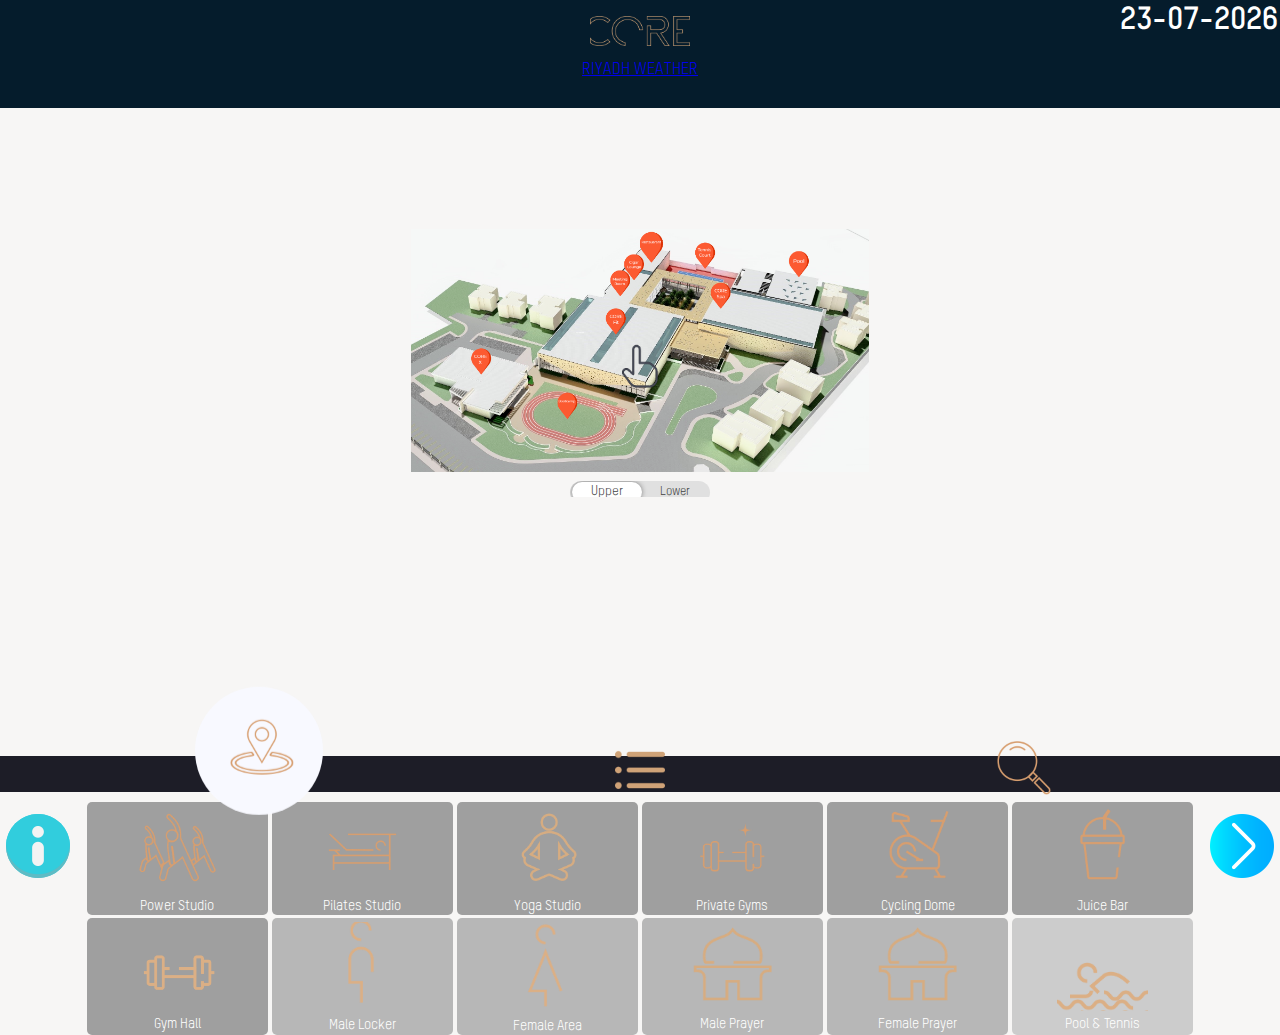
==== src/index.html @ e179dc7b "Initial commit" ====
<!doctype html>
<html lang="en">
<head>
  <meta charset="UTF-8">
  <meta name="viewport"
        content="width=device-width, user-scalable=no, initial-scale=1.0, maximum-scale=1.0, minimum-scale=1.0">
  <meta http-equiv="X-UA-Compatible" content="ie=edge">

  <!-- Animate.css  -->
  <link rel="stylesheet" href="https://cdnjs.cloudflare.com/ajax/libs/animate.css/4.1.1/animate.min.css"/>

  <!-- Google font -->
  <link rel="preconnect" href="https://fonts.googleapis.com">
  <link rel="preconnect" href="https://fonts.gstatic.com" crossorigin>
  <link href="https://fonts.googleapis.com/css2?family=Raleway:ital,wght@0,200;0,300;0,400;0,500;0,600;1,200;1,400&display=swap" rel="stylesheet">

  <!-- Stylesheets -->
  <link rel="stylesheet" href="index.css">
  <link rel="stylesheet" href="styles/poidivs.css">
  <link rel="stylesheet" href="styles/toggleswitch.css">
  <link rel="stylesheet" href="styles/toast.css">
  <link rel="stylesheet" href="keyboard/keyboard.css">
  <link rel="stylesheet" href="toolbar/toolbar.css">

  <title>CORE Wayfinding</title>
</head>
<body>

<nav id="navbar">

<!--  <iframe src="https://free.timeanddate.com/clock/i8ao00ho/n168/tlsa/fn16/fs24/fcfff/tct/pct/tt0/tm2/td2/ts1"-->
<!--          frameborder="0" width="336" height="30" allowtransparency="true"-->
<!--          style="position: absolute; top: 1px; right: -22px; pointer-events: none;  ">-->
<!--  </iframe>-->

  <div style="position: absolute; top: 1px; right: 2px; pointer-events: none;">
    <h1 style="color: white" id="date-text"></h1>
    <iframe scrolling="no" frameborder="no" clocktype="html5" style="overflow:hidden;border:0;margin:0;padding:0;width:120px;height:40px;"src="https://www.clocklink.com/html5embed.php?clock=004&timezone=SaudiArabia_Riyadh&color=white&size=120&Title=&Message=&Target=&From=2022,1,1,0,0,0&Color=white"></iframe>
  </div>
  <img src="media/CORE%20High%20Logo.png" alt="" class="animate__animated">


  <div style="pointer-events: none" id="weather-report">
    <a class="weatherwidget-io" href="https://forecast7.com/en/24d7146d68/riyadh/" data-label_1="RIYADH" data-label_2="WEATHER" data-icons="Climacons Animated" data-days="3" data-theme="original" >RIYADH WEATHER</a>
    <script>
      !function(d,s,id){var js,fjs=d.getElementsByTagName(s)[0];if(!d.getElementById(id)){js=d.createElement(s);js.id=id;js.src='https://weatherwidget.io/js/widget.min.js';fjs.parentNode.insertBefore(js,fjs);}}(document,'script','weatherwidget-io-js');
    </script>
  </div>
  <div onclick="updateLocalVids()" id="refresh-button" style="display: none; height: 80%" class="animate__animated">
    <img src="media/refresh.png" alt="">
    <p style="color: white; font-size: 2vw"> refresh videos </p>
  </div>

</nav>

<div class="toast-area" id="toasts">
  <div style="display: none">
    <div class="toast" id="clonemother">
      <div class="toast-content">
        <div class="before"></div>
        <div class="icon">
          <img src="media/refresh.png" alt="">
        </div>
        <div class="text"><p>Refresh requested</p><p class="message"> Local videos will be updated accordingly </p></div>
        <div onclick="deletethis()" class="close">&#x00D7</div>
      </div>
    </div>
  </div>
</div>

<section id="main-map">

  <container class="main-container" id="map-container">

    <div class="animate__animated" id="my-map">
      <div id="image-wrapper" class="wrapper" style="position: relative">

        <div id="core-gym" class="landmark-block">
        </div>
        <div id="gym-tooltip" class="tooltip">
          <span> CORE Fit </span>
          <!--   Play video for this destination on click -->
          <button class="go-to-destination" onclick="playvideo('gymmap', false)"> directions </button>
        </div>

        <div id="core-resto" class="landmark-block">
        </div>
        <div id="resto-tooltip" class="tooltip">
          <span> Restaurant </span>
          <!--   Play video for this destination on click -->
          <button class="go-to-destination" onclick="playvideo('restaurant', false)"> directions </button>
        </div>

        <div id="cigar" class="landmark-block">
        </div>
        <div id="cigar-tooltip" class="tooltip">
          <span> Cigar Lounge </span>
          <!--   Play video for this destination on click -->
          <button class="go-to-destination" onclick="playvideo('cigarlounge', false)"> directions </button>
        </div>

        <div id="meeting" class="landmark-block">
        </div>
        <div id="meeting-tooltip" class="tooltip">
          <span> Meeting Room </span>
          <!--   Play video for this destination on click -->
          <button class="go-to-destination" onclick="playvideo('meetinglounge', false)"> directions </button>
        </div>

        <div id="pool-tennis" class="landmark-block">
        </div>
        <div id="pool-tooltip" class="tooltip">
          <span> Swimming Pool & Tennis Court </span>
          <!--   Play video for this destination on click -->
          <button class="go-to-destination" onclick="playvideo('swimmingpool', false)"> directions </button>
        </div>

        <div id="core-spa" class="landmark-block">
        </div>
        <div id="spa-tooltip" class="tooltip">
          <span> CORE SPA </span>
          <!--   Play video for this destination on click -->
          <button class="go-to-destination" onclick="playvideo('spamap', false)"> directions </button>
        </div>

        <div id="core-x" class="landmark-block">
        </div>
        <div id="x-tooltip" class="tooltip">
          <span> CORE X </span>
          <!--   Play video for this destination on click -->
          <button class="go-to-destination" onclick="playvideo('corex', false)"> directions </button>
        </div>

        <div id="bootcamp" class="landmark-block">
        </div>
        <div id="bootcamp-tooltip" class="tooltip">
          <span> Bootcamp </span>
          <!--   Play video for this destination on click -->
          <button class="go-to-destination" onclick="playvideo('bootcamp', false)"> directions </button>
        </div>

        <img id="upper-img" src="compleximgs/CORE%20SPORT%20COMPLEX%20G-41-CROPPED-PINNED.png">
        <img  style="display: none" id="lower-img" src="compleximgs/CORE%20SPORT%20COMPLEX%20G-4-cropped.png">
        <img style="" id="touch-here" src="media/animation_640_kvuxwe7w.gif">

      </div>

      <div class="btn-container">
        <label class="switch btn-color-mode-switch">
          <input onclick="toggleFloor(this)" type="checkbox" name="color_mode" id="color_mode" value="1">
          <label for="color_mode" data-on="Lower" data-off="Upper" class="btn-color-mode-switch-inner"></label>
        </label>
      </div>

    </div>

    <div class="video-center">
      <video style="display: none" class="animate__animated" id="video-player"
             type="video/mp4" loop> </video>
      <img src="media/back.png" style="visibility: hidden" id="exit-video" onclick="closeVideo()">
    </div>

  </container>

  <container class="main-container" id="list-container">

    <div id="media-div" class="video-center animate__animated">
      <video id="my-vid" src=""></video>
    </div>

    <div style="display: none" id="search-list" class="animate__animated">

      <div class="search">
        <input oninput="searchPois()" id="search-bar" type="text" class="searchTerm use-keyboard-input" placeholder="What are you looking for?">
        <button type="submit" class="searchButton">
          <img src="media/magnifiying-glass.png" alt="">
        </button>
      </div>

      <div class="text-list-container animate__animated">

        <div class="list-column">
          <h1> CORE Fit I </h1>
          <ul class="poi-list">
            <li onclick="playvideo('power', false)"> Power Studio </li>
            <li onclick="playvideo('yoga', false)"> Yoga Studio </li>
            <li onclick="playvideo('pilates', false)"> Pilates Studio </li>
            <li onclick="playvideo('cyclingdome', false)"> Cycling Dome </li>
            <li onclick="playvideo('vipgym', false)"> Private Gyms </li>
            <li onclick="playvideo('juicebar', false)"> Encore Juice Bar </li>
          </ul>
        </div>
        <div class="list-column">
          <h1> CORE Fit II  </h1>
          <ul class="poi-list">
            <li onclick="playvideo('gymlower', false)"> Gym Hall </li>
            <li onclick="playvideo('malelocker', false)"> Male Locker Room </li>
            <li onclick="playvideo('maleprayer', false)"> Male Prayer Area </li>
            <!-- TODO check if female area video not done -->
            <li onclick="playvideo('femalelocker', false)"> Female Area </li>
            <li onclick="playvideo('femaleprayer', false)" class="long-text"> Female Prayer Room </li>
          </ul>
        </div>
        <div class="list-column">
          <h1> CORE Spa </h1>
          <ul class="poi-list">
            <li onclick="playvideo('hairsalon', false)"> Hair Salon </li>
            <li onclick="playvideo('barbershop', false)"  > Barber Shop </li>
            <li onclick="playvideo('femalewetarea', false)"> Female Wet Area </li>
            <li onclick="playvideo('malewetarea', false)"> Male Wet Area </li>
            <li onclick="playvideo('malespa', false)" class="long-text"> Male Spa </li>
            <li onclick="playvideo('femalespa', false)" class="long-text"> Female Spa </li>
            <li onclick="playvideo('tealounge', false)" class="long-text"> Encore Tea Lounge </li>
          </ul>
        </div>
        <div class="list-column">
          <h1> CORE Hot spots </h1>
          <ul class="poi-list">
            <li onclick="playvideo('swimmingpool', false)"> Pool & Tennis </li>
            <li onclick="playvideo('restaurant', false)"> Encore Restaurant</li>
            <li onclick="playvideo('cigarlounge', false)"> Cigar Lounge </li>
            <li onclick="playvideo('meetinglounge', false)"> Meeting Room </li>
            <li onclick="playvideo('corex', false)"> CORE X </li>
            <li onclick="playvideo('bootcamp', false)"> Bootcamp </li>
          </ul>
        </div>
        
      </div>

    </div>

  </container>

</section>

<section id="bottom-menu">

  <menu id="toolbar" class="menu">

    <button onclick="showPoiGrid()" class="menu__item active" style="--bgColorItem: #f8f9ff;" >
      <img src="media/location.png" alt="" class="toolbar-icon">
    </button>

<!--    <button onclick="showLanguages()" class="menu__item" style="&#45;&#45;bgColorItem: #f8f9ff;">-->
<!--      <img class="toolbar-icon" src="media/translation.png" alt="">-->
<!--    </button>-->

    <button id="list-icon" onclick="showTextList()" class="menu__item" style="--bgColorItem:#f8f9ff;">
      <img class="toolbar-icon"  src="media/bullet-list.png" style="width: 50px" alt="">
    </button>

    <button id="search-icon" class="menu__item use-keyboard-input-onclick" style="--bgColorItem:#f8f9ff;">
      <img class="toolbar-icon" src="media/search.png" alt="">
    </button>

    <div id="menu-border" class="menu__border"></div>

  </menu>

  <div class="svg-container">

    <svg viewBox="0 0 202.9 45.5" >
      <clipPath id="menu" clipPathUnits="objectBoundingBox" transform="scale(0.0049285362247413 0.021978021978022)">
        <path  d="M6.7,45.5c5.7,0.1,14.1-0.4,23.3-4c5.7-2.3,9.9-5,18.1-10.5c10.7-7.1,11.8-9.2,20.6-14.3c5-2.9,9.2-5.2,15.2-7 c7.1-2.1,13.3-2.3,17.6-2.1c4.2-0.2,10.5,0.1,17.6,2.1c6.1,1.8,10.2,4.1,15.2,7c8.8,5,9.9,7.1,20.6,14.3c8.3,5.5,12.4,8.2,18.1,10.5  c9.2,3.6,17.6,4.2,23.3,4H6.7z"/>
      </clipPath>
    </svg>

  </div>
  <!-- End of toolbar -->

<div id="destinations" style="height: 75%" class="animate__animated">

  <div class="animate__animated destinations-slide" id="grid1">

    <div class=" controls left-controls">
      <div class="transform-wrapper" id="info-parent">
        <img id="info-icon" src="media/info.png" alt="">
        <div id="info-text">
          <div class="inline-group">
            <div style="background-color: #9f9f9f" class="color-block"></div>
            <span style="font-size: 0.45em">: Fit Upper </span>
          </div>
          <div class="inline-group">
            <div style="background-color: #b7b7b7" class="color-block"></div>
            <span style="font-size: 0.45em">: Fit Lower </span>
          </div>
          <div class="inline-group">
            <div style="background-color: #cccccc" class="color-block"></div>
            <span style="font-size: 0.45em">:</span><span style="font-size: 0.4em; margin-top: 0.05em"> Pool&Tennis </span>
          </div>
        </div>
      </div>
    </div>

    <div class="destinations-grid">
      <div class="poi-icon"  onclick="playvideo('power', false)">
        <img class="poi-image" src="media/weightlifting.png" alt="">
        <p> Power Studio </p>
      </div>
      <div class="poi-icon"  onclick="playvideo('pilates', false)">
        <img class="poi-image" src="media/pilates.png" alt="">
        <p> Pilates Studio </p>
      </div>
      <div class="poi-icon"  onclick="playvideo('yoga', false)">
        <img class="poi-image" src="media/yoga.png" alt="">
        <p> Yoga Studio </p>
      </div>
      <div class="poi-icon"  onclick="playvideo('vipgym', false)">
        <img class="poi-image" src="media/fitness(2).png" alt="">
        <p> Private Gyms </p>
      </div>
      <div class="poi-icon"  onclick="playvideo('cyclingdome', false)">
        <img class="poi-image" src="media/bycicle.png" alt="">
        <p> Cycling Dome </p>
      </div>
      <div class="poi-icon"  onclick="playvideo('juicebar', false)">
        <img class="poi-image" src="media/juice(1).png" alt="">
        <p> Juice Bar </p>
      </div>
      <div onclick="playvideo('gymlower', false)" class="poi-icon yellow">
        <img class="poi-image" src="media/barbell.png" alt="">
        <p> Gym Hall </p>
      </div>
      <div class="poi-icon light"  onclick="playvideo('malelocker', false)">
        <img class="poi-image" style="padding-top: 2px" src="media/man.png" alt="">
        <p> Male Locker </p>
      </div>
      <div class="poi-icon light"  onclick="playvideo('femalelocker', false)">
        <img class="poi-image" src="media/woman.png" alt="">
        <p> Female Area </p>
      </div>
      <div class="poi-icon light"  onclick="playvideo('maleprayer', false)">
        <img class="poi-image" src="media/prayer.png" alt="">
        <p> Male Prayer </p>
      </div>
      <div class="poi-icon light"  onclick="playvideo('femaleprayer', false)">
        <img class="poi-image" src="media/prayer.png" alt="">
        <p> Female Prayer </p>
      </div>
      <div class="poi-icon lighter"  onclick="playvideo('swimmingpool', false)">
        <img class="poi-image" src="media/swimming(1)(1).png" alt="">
        <p> Pool & Tennis </p>
      </div>
    </div>

    <div onclick="slideNext()" class="controls right-controls">
      <img src="media/chevron.png" style="width: 5vw" alt="">
    </div>

  </div>

  <div style="display: none" class="animate__animated destinations-slide" id="grid2">

    <div class=" controls left-controls">
      <img src="media/chevron.png" style="width:5vw; transform: rotate(180deg)" onclick="slidePrev()" alt="">
    </div>

    <div class="destinations-grid">
      <div class="poi-icon"  onclick="playvideo('hairsalon')">
        <img class="poi-image" src="media/hair-washing.png" alt="">
        <p> Hair Salon </p>
      </div>
      <div class="poi-icon"  onclick="playvideo('barbershop')">
        <img class="poi-image" src="media/barber.png" alt="">
        <p> Barber Shop </p>
      </div>
      <div class="poi-icon"  onclick="playvideo('femalewetarea')">
        <img class="poi-image" src="media/female-wet-area.png" alt="">
        <p> Female Wet Area </p>
      </div>
      <div class="poi-icon"  onclick="playvideo('malewetarea')">
        <img class="poi-image" src="media/male-wet-area.png" alt="">
        <p> Male Wet Area </p>
      </div>
      <div class="poi-icon"  onclick="playvideo('malespa')">
        <img class="poi-image" src="media/therapyroom.png" alt="">
        <p> Male Spa Treatment </p>
      </div>
      <div class="poi-icon"  onclick="playvideo('femalespa')">
        <img class="poi-image" src="media/massage.png" alt="">
        <p> Female Spa Treatment </p>
      </div>
      <div class="poi-icon"  onclick="playvideo('tealounge')">
        <img class="poi-image" src="media/Tealounge.png" alt="">
        <p> Tea Lounge </p>
      </div>
      <div class="poi-icon light"  onclick="playvideo('restaurant')">
        <img class="poi-image" src="media/cutlery.png" alt="">
        <p> Restaurant </p>
      </div>
      <div class="poi-icon light"  onclick="playvideo('meetinglounge')">
        <img class="poi-image" src="media/meeting.png" alt="">
        <p> Meeting Room </p>
      </div>
      <div class="poi-icon light"  onclick="playvideo('cigarlounge')">
        <img class="poi-image" src="media/cigar.png" alt="">
        <p> Cigar Lounge </p>
      </div>
      <div class="poi-icon lighter"  onclick="playvideo('corex')">
        <img class="poi-image" src="media/corex.png" alt="">
        <p> CORE X </p>
      </div>
      <div class="poi-icon lighter"  onclick="playvideo('bootcamp')">
        <img class="poi-image" src="media/running-track.png" alt="">
        <p> Bootcamp </p>
      </div>
    </div>

    <div class=" controls right-controls">
      <div class="transform-wrapper" id="info-parent2">
        <img id="info-icon2" src="media/info.png" alt="">
        <div id="info-text2">
          <div class="inline-group">
            <div style="background-color: #9f9f9f" class="color-block"></div>
            <span style="font-size: 0.45em">: Spa </span>
          </div>
          <div class="inline-group">
            <div style="background-color:#b7b7b7" class="color-block"></div>
            <span style="font-size: 0.45em">:</span><span style="font-size: 0.45em; width: 100%"> Resto&Cigar&Meeting </span>
          </div>
          <div class="inline-group">
            <div style="background-color: #cccccc" class="color-block"></div>
            <span style="font-size: 0.45em">:</span><span style="font-size: 0.45em; width: 100%"> Bootcamp&CoreX </span>
          </div>
        </div>
      </div>
    </div>

  </div>

</div>


<!--<div style="display: none" class="animate__animated" id="language-list">-->

<!--    <div class="language selected">-->
<!--      <h1> English </h1>-->
<!--      <span class="check">✔</span>-->
<!--    </div>-->
<!--    <div onclick="changeToArabic()" class="language">-->
<!--      <h1 style="direction: ltr">  عربي </h1>-->
<!--      <span> </span>-->
<!--    </div>-->
<!--</div>-->

</section>

<!-- JS files -->
<script src="scripts/carousel.js"></script>
<script src="scripts/app.js"></script>
<script data="english" id="script-link" src="scripts/cloudinaryfetch.js"> </script>
<script src="scripts/tooltips.js"> </script>
<script src="keyboard/keyboard.js"></script>
<script src="toolbar/toolbar.js"></script>
<script src="scripts/video.js">
<script src="scripts/toast.js"></script>
<script src="scripts/refreshbtn.js"></script>

</body>
</html>
---- src/index.css ----
@font-face {
  font-family: TSTAR;
  src: url("font/TSTAR-PRO-Regular.otf") format("opentype");
}

@font-face {
  font-family: TSTAR;
  font-weight: bold;
  src: url("font/TSTAR-PRO-Bold.otf") format("opentype");
}
html, body{
  height: 100%;
  width: 100%;
  margin: 0;
  font-family: 'TSTAR', sans-serif;
}

*,
*::before,
*::after {
  -webkit-box-sizing: border-box;
  box-sizing: border-box;
  margin: 0;
}

img{
  max-width: 100%;
}

ul{
  list-style: none;
}

body{
  height: 100vh;
  width: 100vw;
  background-color: #f7f6f5;
  overflow: hidden;
}
@media (min-aspect-ratio: 10/16) {
  body{
    height: auto;
    width: auto;
    overflow: scroll;
  }
  #map-container{
    flex-direction: column;
    min-height: 60%;
  }
}

/* These three main sections add up to 100vh */
/* If more (overflow), check the added margins */
nav{
  text-align: center;
  width: 100%;
  height: 12vh;
  flex-direction: column;
  background: #051c2c;
  padding: 1em;
}
nav img{
  height: 40%;
  width: auto;
  margin-bottom: 1vh;
}
#weather-report{
  height: 50%;
}
.hide {
  position: absolute !important;
  top: -9999px !important;
  left: -9999px !important;
}

#main-map{
  /* 100 - 16vh - 8vh */
  height: 72vh;
}

#touch-here{
  position: absolute;
  top: 50%;
  left: 50%;
  width: 25%;
  transform: translateX(-50%) translateY(-40%);
}
#my-map{
  height: 100%;
  padding-top: 10%;
  display: flex;
  justify-content: center;
  flex-direction: column;
  align-items: center;
}
#my-map .wrapper{
  max-height: 100%;
}
#my-map .wrapper img{
  max-height: 100%;
}
@media (min-aspect-ratio: 9/10) {
  #my-map .wrapper {
    height: 100%;
  }
}

#bottom-menu{
  background-color: #f7f6f5;
  position: absolute;
  bottom: 0;
  width: 100%;
  height: 16vh;
}

/* Middle section styles */
.main-container{
  display: block;
}
/* Has 60% height with sibling(list container) at 40%*/
#map-container {
  display: flex;
  align-items: center;
  flex-direction: column;
  justify-content: center;
  height: 60%;
  padding-top: 1vh;
  padding-bottom: 1vh;
  width: 100vw;
}

/* Video player styles */
.video-center{
  height: 100%;
  display: flex;
  align-items: center;
  justify-content: center;
  text-align: center;
  position: relative;
  background-color: #f7f6f5;
}
#video-player{
  height: 100%;
  max-width: 100vw;
  width: auto;
}
.video-center img{
  z-index: 10;
  position: absolute;
  top: 2%;
  right: 2%;
  font-size: 4em
}
@media (max-width: 800px) {
  .video-center img{
    width: 8vw;
  }
}
#exit-video{
  transition: opacity 3s;
  cursor: pointer;
  width: 5vw;
}

.keyboard-img{
  width: 25%;
}



/* Search bar styles */
/* Destination list styles */
#list-container{
  height: 40%;
  /*overflow-y: scroll;*/
  overflow-x: hidden;
  background: #f7f6f5;
  color: white;
  transition: background-color 0.8s;
}
#search-list{
  height: 100%;
  background-color: #051c2c;
}
.text-list-container{
  padding: 2vh 4vw;
  min-height: 88%;
  display: grid;
  grid-template-columns: repeat(4, 1fr);
  background-color: #051c2c;
  color: white;
}
.list-column{
  /*text-align: center;*/
}
.list-column ul{
  font-size: 1.4vh;
  padding-left: 0;
  margin-top: 10%;
}
.list-column ul li{
  padding-top: 0.5vh;
  padding-bottom: 0.5vh;
  padding-right: 2vw;
}

.list-column ul li:focus, .list-column ul li:active{
  background-color: #0c456d !important;
}

.list-column:last-child ul li{
  padding-right: 1vw  ;
}
/*.long-text{*/
/*  font-size: 0.9em;*/
/*}*/
.search {
  width: 100vw;
  height: 12%;
  position: relative;
  display: flex;
  justify-content: center;
  align-items: center;
  background: white;
  border: none;
}
.search input{
  width: 30vw;
  border: none;
  font-size: 1.1em;
}
.searchTerm {
  padding: 5px;
  height: 20px;
  border-radius: 5px 0 0 5px;
  outline: none;
  color: #9DBFAF;
}

.searchTerm:focus{
  color: #00B4CC;
}

.searchButton {
  display: inline-flex;
  align-items: center;
  justify-content: center;
  width: 40px;
  height: 36px;
  border: none;
  background: none;
  text-align: center;
  color: #fff;
  border-radius: 0 5px 5px 0;
  cursor: pointer;
  font-size: 20px;
}
.searchButton i{
  color: black;
}
.search-result{
/*  Search result is highlighted */
  background-color: #167cc3;
  transition: background-color 0.8s;
}

/* Interactive blocks/buildings in image */
.landmark-block{
  background: none;
  position: absolute;
  /*border: 3px solid black;*/
}

/* Landmark 2 and its tooltip positioning */
#medical-bldg{
  width: 13%;
  height: 29%;
  top: 43%;
  left: 59%;
  transform: rotate(220deg);
}

/* Landmark 3 and its tooltip positioning */
#community-block{
  width: 13%;
  height: 21%;
  top: 30%;
  left: 47%;
  transform: rotate(220deg);
}


/* Bottom menu styling */
#bottom-menu{
  animation-duration: 0.8s;
}
.destinations-slide{
  height: calc(100% - 1.6vw);
  width: 100%;
  animation-duration: 0.8s;
  display: flex;
}
.destinations-slide .controls{
  display: inline-flex;
  align-items: center;
  justify-content: center;
  width: 35%;
  height: calc(100% + 1.6vw);
}
.destinations-grid{
  display: grid;
  grid-template-columns: repeat(6, 1fr);
  grid-template-rows: repeat(2, 1fr);
  grid-gap: 0.25vw;
  margin: 0.8vw;
  height: 100%;
}
.poi-icon{
  display: flex;
  color: white;
  flex-direction: column;
  align-items: center;
  justify-content: center;
  background: #9f9f9f;
  border-radius: 5px;
}
.poi-icon p{
  padding-top: 5px;
  font-size: 0.85em;
  text-align: center;
}
.poi-icon.light{
  background: #b7b7b7;
}.poi-icon.lighter{
  background: #cccccc;
} .poi-icon.red{
  background: linear-gradient(#ff9e92 0%, #ffe3df 100%);
} .poi-icon.purp{
  background: linear-gradient(#4446d5 0%, #9a9be8 100%);
}
/*.poi-icon.*/
.poi-image{
  width: 50%;
}
.toolbar-icon{
  width: 90px;
}
.transform-wrapper{
  width: 5vw;
  height: 5vw;
  border-radius: 50%;
  background: #31CDDD;
  transition: border-radius 1s, height 1s, width 1s, background-color 1.5s;"
}
#info-text, #info-text2{
  display: none;
  flex-direction: column;
  justify-content: center;
  height: 100%;
}
.inline-group{
  display: inline-flex;
  padding: 1vh 0;
} .inline-group span{
  padding-left: 1px;
  }
.color-block{
  height: 1.5vw;
  width: 1.5vw;
  background-color: #cea176;
}

#language-list{
  display: flex;
  align-items: center;
  justify-content: center;
  flex-direction: column;
  margin: 0 auto;
  height: 75%;
}
.language{
  position: relative;
  background: lightgrey;
  height: 40%;
  padding: 0.2vh 2vw;
  border-radius: 5px;
  display: flex;
  align-items: center;
  width: 70vw;
  font-size: 2em;
  text-align: center;
}
.selected{
  box-shadow: 0 0 5px rgba(81, 203, 238, 1);
  padding: 3px 0px 3px 3px;
  margin: 5px 1px 3px 0px;
  border: 1px solid #0E9700;
}
.check {
  -webkit-appearance: none; /*hides the default checkbox*/
  height: 50px;
  width: 50px;
  position: absolute;
  top: 50%;
  transform: translateY(-50%);
  right: 20px;;
  transition: 0.10s;
  background-color: #0E9700;
  text-align: center;
  font-weight: 600;
  color: white;
  border-radius: 3px;
  outline: none;
}
---- src/styles/poidivs.css ----
/* Tooltip general styles */
:root{
    --scale-gym: 0;
    --scale-resto: 0;
    --scale-pool: 0;
    --scale-spa: 0;
    --scale-x: 0;
    --scale-boot: 0;
}

.tooltip{
    position: absolute;
    z-index: 1;
    transform-origin: top center;
    background: whitesmoke;
    width: max-content;
    max-width: 15vw;
    height: auto;
    border-radius: 0.3rem;
    text-align: center;
    padding: 0.5vw;
    font-size: 0.7em;
    transition: 350ms transform;
}

.tooltip::before{
    content: '';
    position: absolute;
    /* Top set as height so its right above */
    top: -1.85vw;
    left: 50%;
    /* Margin left set as half width to align in center */
    margin-left: -1vw;
    border: 1vw solid transparent;
    border-bottom-color: whitesmoke;
}

/* Tooltip button styles */
.tooltip .go-to-destination{
    margin-top: 0.2vh;
    align-items: center;
    background-color: #FFFFFF;
    border: 1px solid rgba(0, 0, 0, 0.1);
    border-radius: 0.25rem;
    box-shadow: rgba(0, 0, 0, 0.02) 0 1px 3px 0;
    box-sizing: border-box;
    color: rgba(0, 0, 0, 0.85);
    cursor: pointer;
    display: inline-flex;
    font-family: system-ui,-apple-system,system-ui,"Helvetica Neue",Helvetica,Arial,sans-serif;
    font-size: 0.8em;
    font-weight: 600;
    justify-content: center;
    line-height: 1.25;
    min-height: 2rem;
    padding: 5% 35%;
    max-width: 100%;
    position: relative;
    text-decoration: none;
    transition: all 250ms;
    user-select: none;
    -webkit-user-select: none;
    touch-action: manipulation;
    vertical-align: baseline;
    width: auto;
}
@media (max-width: 800px) {
    .tooltip .go-to-destination{
        min-height: 1em;
    }
}

.go-to-destination:hover,
.go-to-destination:focus {
    border-color: rgba(0, 0, 0, 0.15);
    box-shadow: rgba(0, 0, 0, 0.1) 0 4px 12px;
    color: rgba(0, 0, 0, 0.65);
}

.go-to-destination:hover {
    transform: translateY(-1px);
}

.go-to-destination:active {
    background-color: #F0F0F1;
    border-color: rgba(0, 0, 0, 0.15);
    box-shadow: rgba(0, 0, 0, 0.06) 0 2px 4px;
    color: rgba(0, 0, 0, 0.65);
    transform: translateY(0);
}

/* CORE GYM and its tooltip positioning */
#core-gym{
    width: 24%;
    height: 34%;
    top: 30%;
    left: 32%;
    transform: rotate(195deg);
}

#core-gym:focus, #core-gym:hover{
    --scale-gym: 1.3;
}

#gym-tooltip{
    position: absolute;
    top: 65%;
    left: 35%;
    transform: scale(0);
}

/* RESTO and its tooltip positioning */
#core-resto{
    width: 7.5%;
    height: 16%;
    top: 1%;
    left: 48%;
    z-index: 2;
    transform: rotate(206deg);
}

#core-resto:focus, #core-resto:hover{
    --scale-resto: 1.3;
}

#resto-tooltip{
    top: 15%;
    left: 47.5%;
    transform: scale(0);
}

/* Meeting and cigar and its tooltip positioning */
#cigar{
    width: 8%;
    height: 9%;
    top: 15%;
    left: 44%;
    transform: rotate(206deg);
}

#cigar:focus, #cigar:hover{
    --scale-resto: 1.3;
}

#cigar-tooltip{
    top: 23%;
    left: 43.5%;
    transform: scale(0);
    max-width: 25vw;
}

#meeting{
    width: 8%;
    height: 8%;
    top: 23%;
    left: 42%;
    transform: rotate(205deg);
}

#meeting:focus, #meeting:hover{
    --scale-resto: 1.3;
}

#meeting-tooltip{
    top: 29%;
    left: 40%;
    transform: scale(0);
    max-width: 25vw;
}

/* Tennis+pool and its tooltip positioning */
#pool-tennis{
    width: 8%;
    height: 65%;
    top: -14%;
    left: 69%;
    transform: rotate(102deg);
}

#pool-tennis:focus, #pool-tennis:hover{
    --scale-pool: 1.3;
}

#pool-tooltip{
    top: 30%;
    left: 73%;
    transform: scale(0);
    max-width: 20vw;
}

/* core spa and its tooltip positioning */
#core-spa{
    width: 13%;
    height: 49%;
    top: 16%;
    left: 71%;
    transform: rotate(102deg);
}

#core-spa:focus, #core-spa:hover{
    --scale-spa: 1.3;
}

#spa-tooltip{
    top: 53%;
    left: 70%;
    transform: scale(0);
}

/* core X and its tooltip positioning */
#core-x{
    width: 13%;
    height: 35%;
    top: 46%;
    left: 9%;
    transform: rotate(108deg);
}

#core-x:focus, #core-x:hover{
    --scale-x: 1.3;
}

#x-tooltip {
    top: 77%;
    left: 11%;
    transform: scale(0);
}

/* core X and its tooltip positioning */
#bootcamp{
    width: 13%;
    height: 36%;
    top: 59%;
    left: 28%;
    transform: rotate(108deg);
}

#bootcamp:focus, #bootcamp:hover{
    --scale-boot: 1.3;
}

#bootcamp-tooltip{
    top: 80%;
    left: 29.3%;
    transform: scale(0);
}
---- src/styles/toggleswitch.css ----
div.btn-container{
    padding-top: 1vh;
    display:flex;
    justify-content: center;
    vertical-align: middle;
    text-align: center;
    width: 100vw;
}

div.btn-container i{
    display: inline-block;
    position: relative;
    top: -9px;
}

label {
    font-size: 13px;
    color: #424242;
    font-weight: 500;
}

.btn-color-mode-switch{
    display: inline-flex;
    flex-direction: column;
    align-items: center;
    justify-content: center;
    margin: 0;
    position: relative;
}

.btn-color-mode-switch > label.btn-color-mode-switch-inner{
    margin: 0px;
    width: 140px;
    height: 2.5vh;
    background: #E0E0E0;
    border-radius: 26px;
    overflow: hidden;
    position: relative;
    transition: all 0.3s ease;
    /*box-shadow: 0px 0px 8px 0px rgba(17, 17, 17, 0.34) inset;*/
    display: flex;
    align-items: center;
    justify-content: center;
}

.btn-color-mode-switch > label.btn-color-mode-switch-inner:before{
    content: attr(data-on);
    position: absolute;
    font-size: 12px;
    font-weight: 500;
    height: 90%;
    display: inline-flex;
    flex-direction: column;
    align-items: center;
    justify-content: center;
    right: 20px;
}

.btn-color-mode-switch > label.btn-color-mode-switch-inner:after{
    content: attr(data-off);
    width: 70px;
    height: calc(2.5vh - 5px);
    background: #fff;
    border-radius: 26px;
    position: absolute;
    left: 2px;
    text-align: center;
    transition: all 0.3s ease;
    box-shadow: 0px 0px 6px -2px #111;
    padding: 5px 0px;
    height: 90%;
    display: inline-flex;
    flex-direction: column;
    align-items: center;
    justify-content: center;
}

.btn-color-mode-switch > .alert{
    display: none;
    background: #FF9800;
    border: none;
    color: #fff;
}

.btn-color-mode-switch input[type="checkbox"]{
    cursor: pointer;
    width: 50px;
    height: 25px;
    opacity: 0;
    position: absolute;
    top: 0;
    z-index: 1;
    margin: 0px;
}

.btn-color-mode-switch input[type="checkbox"]:checked + label.btn-color-mode-switch-inner{
    background: #151515;
    color: #fff;
}

.btn-color-mode-switch input[type="checkbox"]:checked + label.btn-color-mode-switch-inner:after{
    content: attr(data-on);
    left: 68px;
    background: #3c3c3c;
}

.btn-color-mode-switch input[type="checkbox"]:checked + label.btn-color-mode-switch-inner:before{
    content: attr(data-off);
    right: auto;
    left: 20px;
}

.btn-color-mode-switch input[type="checkbox"]:checked + label.btn-color-mode-switch-inner{
    /*background: #66BB6A; */
    /*color: #fff;*/
}

.btn-color-mode-switch input[type="checkbox"]:checked ~ .alert{
    display: block;
}

/*mode preview*/
.dark-preview{
    background: #0d0d0d;
}

.dark-preview div.btn-container i.fa-sun-o{
    color: #777;
}

.dark-preview div.btn-container i.fa-moon-o{
    color: #fff;
    text-shadow: 0px 0px 11px #fff;
}

.white-preview{
    background: #fff;
}

.white-preview div.btn-container i.fa-sun-o{
    color: #ffa500;
    text-shadow: 0px 0px 16px #ffa500;
}

.white-preview div.btn-container i.fa-moon-o{
    color: #777;
}

p.by {

}

p.by a{
    text-decoration: none;
    color: #000;
}

.dark-preview p.by a{
    color: #777;
}

.white-preview p.by a{
    color: #000;
}
---- src/styles/toast.css ----
.toast {
    display: flex;
    justify-content: start;
    width: 580px;
    height: 80px;
    background: #f7f7f7;
    border-radius: 10px;
    box-shadow: 1px 7px 14px -5px rgba(0,0,0,0.2);
    overflow: hidden;
    animation: slide-in .5s ease-out forwards;

}
.toast-content {
    display: flex;
    align-items: center;
    justify-content: start;
}

.before {
    width: 5px;
    height: 80px;
    border-top-left-radius: 10px;
    border-bottom-left-radius: 10px;
    background: #a2de96;
}

.icon {
    /*   transform: translate(30px,0); */
    margin-left: 30px;
    width: 35px;
    height: 35px;
    background: transparent;
    border-radius: 50%;
    display: flex;
    justify-content: center;
    align-items: center;
    color: white
}

.text {
    width: 400px;
    align-self: flex-start;
    flex-wrap: wrap;
    display:flex;
    align-items:start;
    margin-left: 30px;
    font-family: Tahoma,Arial,"Hiragino Sans GB","simsun",sans-serif;
}

.text > * {
    margin: 0;
    width: 400px;
}

p:first-child {
    font-weight: bold;
    margin-top: 15px;
}

.message {
    margin-top: 15px;
    font-size:.8em;
    color: #878787;
}

.close {
    flex-grow: 1;
    display: flex;
    justify-content: flex-end;
    user-select: none;
    transform: translate(10px,-5px);
    font-size: 2.5em;
    /*   transform: scaleX(1.2); */
    color: #dddddd;
    cursor:pointer;
}

@keyframes toast {
    0% {
        opacity: 1;
    }
    100% {
        transform: translate(0,-10px);
        opacity: 0;
    }
}

.toast-area {
    z-index: 2;
    position: absolute;
    height: 10vh;
    display: flex;
    width: 100vw;
    justify-content: center;
    align-items: center;
    flex-direction: column;
}

.toast-area > * {
    margin-top: 1em;
}

@keyframes slide-in {
    0% {
        transform: translate(0,-10px);
        opacity: 0;
    }
    100% {
        opacity: 1;
    }
}
---- src/keyboard/keyboard.css ----
.keyboard{
    position: fixed;
    left: 0;
    bottom: 0;
    width: 100%;
    padding: 5px 0;
    background: #cea176;
    box-shadow: 0 0 50px rgba(0, 0, 0, 0.5);
    user-select: none;
    transition: bottom 0.7s;
    /*height: 12vh;*/
}

.keyboard--hidden{
    bottom: -100%;
}

.keyboard__keys{
    text-align: center;
}

.keyboard__key{
    height: 45px;
    width: 6%;
    max-width: 90px;
    margin: 3px;
    border-radius: 4px;
    border: none;
    background: rgba(255, 255, 255, 0.2);
    color: white;
    font-size: 1.05rem;
    outline: none;
    cursor: pointer;
    display: inline-flex;
    align-items: center;
    justify-content: center;
    vertical-align: top;
    padding: 0;
    -webkit-tap-highlight-color: transparent;
    position: relative;
    max-height: 2.5vh;
}

.keyboard__key:active{
    background: rgba(255, 255, 255, 0.12);
}

.keyboard__key--wide{
    width: 12%;
}
.keyboard__key--extra-wide{
    width: 36%;
    max-width: 500px;
}

.keyboard__key--activatable::after{
    content: '';
    top: 10px;
    right: 10px;
    position: absolute;
    width: 8px;
    height: 8px;
    background: rgba(0, 0, 0, 0.4);
    border-radius: 50%;
}
.keyboard__key--active:after{
    background: #08ff00;
}

.keyboard__key--dark{
    background: rgba(0, 0, 0, 0.25);
}

.closebutton{
    position: absolute;
    display: inline-flex;
    align-items: center;
    justify-content: center;
    color: white;
    font-size: 3em;
    font-weight: 700;
    top: 0;
    right: 0;
    width: 5vw;
    height: 5vw;
    background: rgba(0, 0, 0, 0.4);
}
@media (max-width: 800px) {
    .closebutton{
        font-size: 1.5em;
    }
}
---- src/toolbar/toolbar.css ----
html {
    --bgColorMenu: #1d1d27;
    --duration: 0.7s;
}

html *,
html *::before,
html *::after {
    box-sizing: inherit;
}

body {
    -webkit-tap-highlight-color: transparent;
    transition: background-color var(--duration);
}

.menu {
    margin: 0;
    width: 100vw;
    height: 25%;
    display: flex;
    font-size: 1.5em;
    padding: 0 2.85em;
    position: relative;
    align-items: center;
    justify-content: center;
    background-color: var(--bgColorMenu);
}

.menu__item {
    all: unset;
    flex-grow: 1;
    z-index: 100;
    display: flex;
    cursor: pointer;
    position: relative;
    border-radius: 50%;
    align-items: center;
    will-change: transform;
    justify-content: center;
    padding: 0.55em 0 0.85em;.me
    transition: transform var(--timeOut, var(--duration));
    width: 20vw;
}

.menu__item::before {
    content: "";
    z-index: -1;
    width: 8vw;
    height: 8vw;
    border-radius: 50%;
    position: absolute;
    transform: scale(0);
    transition: background-color var(--duration), transform var(--duration);
}
@media (max-width: 1280px) {
    .menu__item::before{
        width: 10vw;
        height: 10vw;
    }
}

.menu__item.active {
    transform: translate3d(0, -0.8em, 0);
}

.menu__item.active::before {
    transform: scale(1);
    background-color: var(--bgColorItem);
}

.icon {
    width: 2.6em;
    height: 2.6em;
    stroke: white;
    fill: transparent;
    stroke-width: 1pt;
    stroke-miterlimit: 10;
    stroke-linecap: round;
    stroke-linejoin: round;
    stroke-dasharray: 400;
}

.menu__item.active .icon {
    animation: strok 1.5s reverse;
}

@keyframes strok {
    100% {
        stroke-dashoffset: 400;
    }
}

.menu__border {
    left: 0;
    bottom: 99%;
    width: 10.9em;
    height: 2.4em;
    position: absolute;
    clip-path: url(#menu);
    will-change: transform;
    background-color: var(--bgColorMenu);
    transition: transform var(--timeOut, var(--duration));
}

.svg-container {
    width: 0;
    height: 0;
}

@media screen and (max-width: 50em) {
    .menu {
        font-size: 0.8em;
    }
}
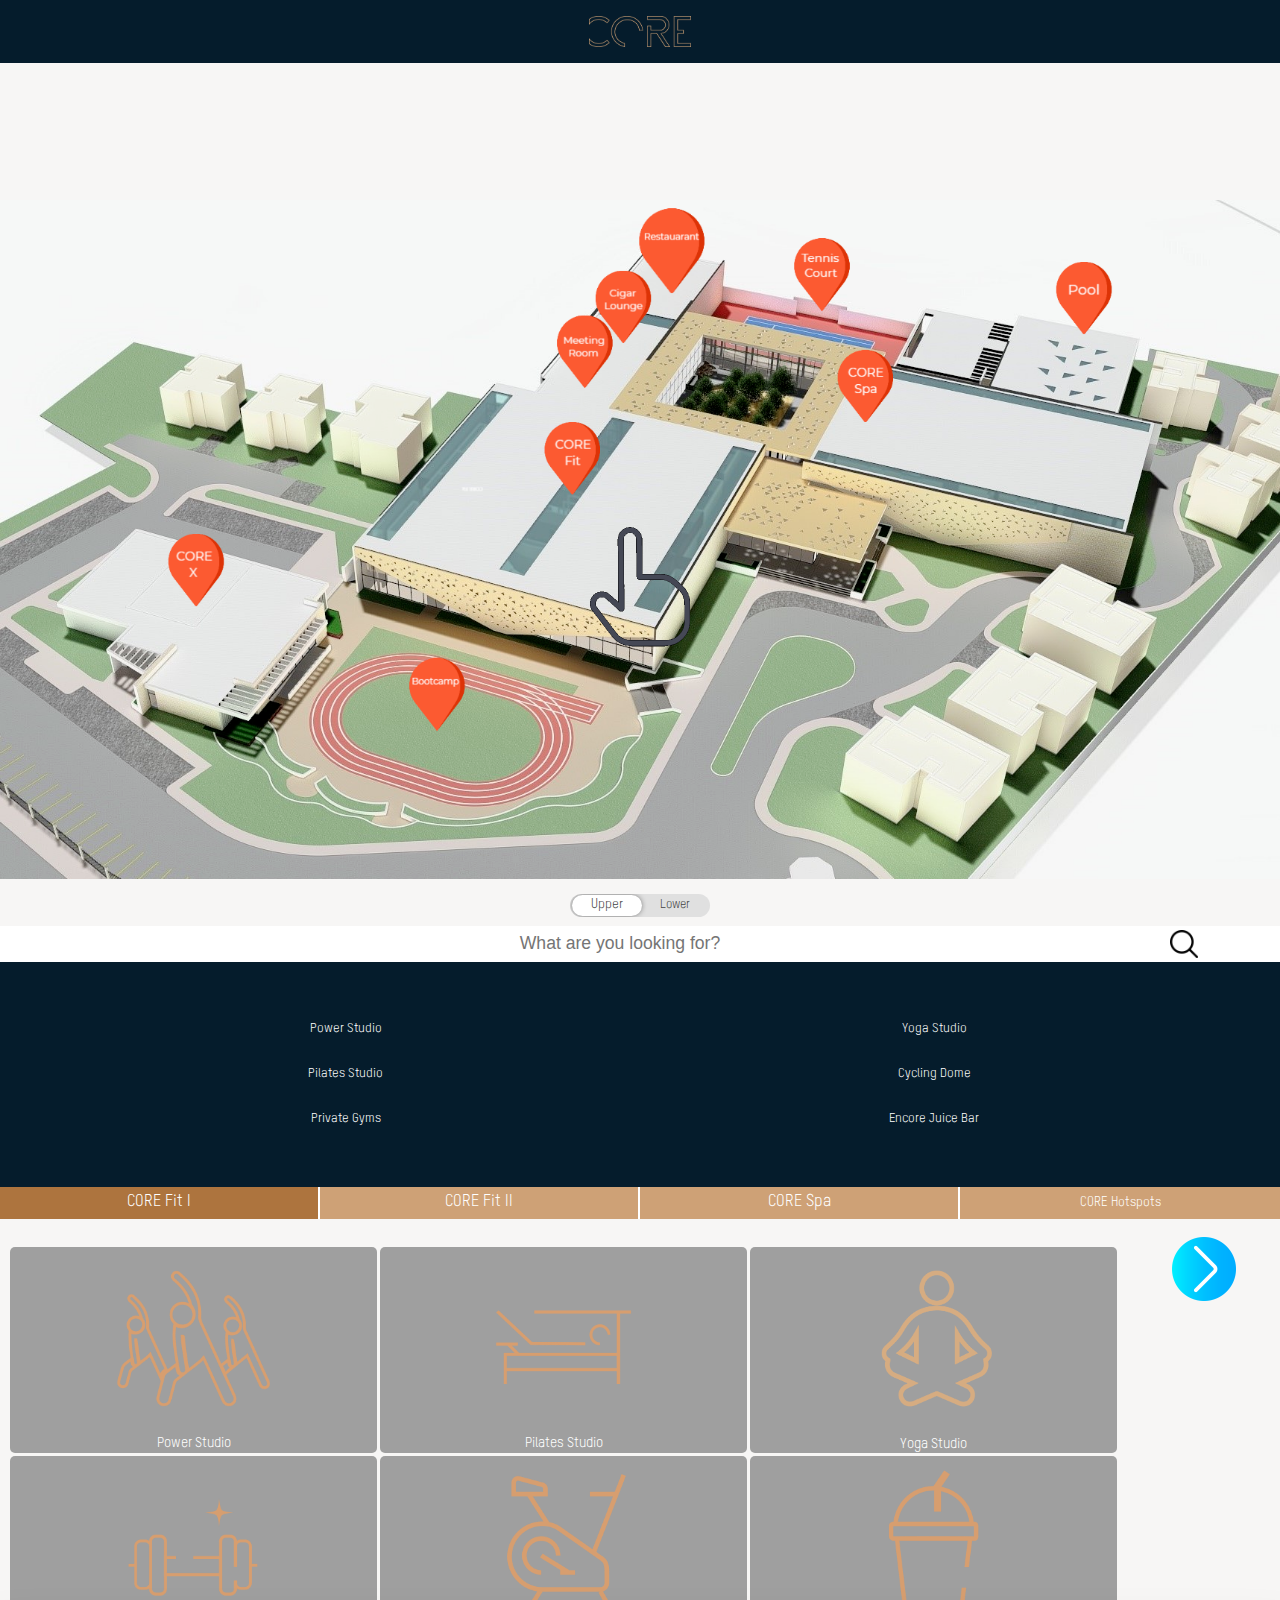
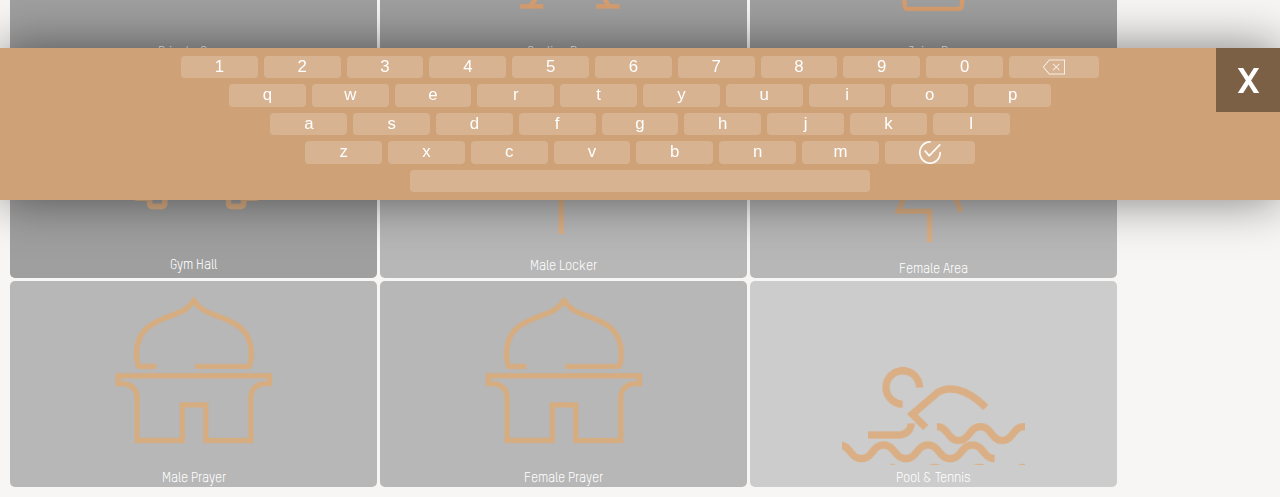
==== commit 10ef02d0: "Clean up and implement mobile text-list" ====
--- a/src/index.html
+++ b/src/index.html
@@ -1,460 +1,344 @@
 <!doctype html>
 <html lang="en">
 <head>
-  <meta charset="UTF-8">
-  <meta name="viewport"
-        content="width=device-width, user-scalable=no, initial-scale=1.0, maximum-scale=1.0, minimum-scale=1.0">
-  <meta http-equiv="X-UA-Compatible" content="ie=edge">
-
-  <!-- Animate.css  -->
-  <link rel="stylesheet" href="https://cdnjs.cloudflare.com/ajax/libs/animate.css/4.1.1/animate.min.css"/>
-
-  <!-- Google font -->
-  <link rel="preconnect" href="https://fonts.googleapis.com">
-  <link rel="preconnect" href="https://fonts.gstatic.com" crossorigin>
-  <link href="https://fonts.googleapis.com/css2?family=Raleway:ital,wght@0,200;0,300;0,400;0,500;0,600;1,200;1,400&display=swap" rel="stylesheet">
-
-  <!-- Stylesheets -->
-  <link rel="stylesheet" href="index.css">
-  <link rel="stylesheet" href="styles/poidivs.css">
-  <link rel="stylesheet" href="styles/toggleswitch.css">
-  <link rel="stylesheet" href="styles/toast.css">
-  <link rel="stylesheet" href="keyboard/keyboard.css">
-  <link rel="stylesheet" href="toolbar/toolbar.css">
-
-  <title>CORE Wayfinding</title>
+    <meta charset="UTF-8">
+    <meta name="viewport"
+          content="width=device-width, user-scalable=no, initial-scale=1.0, maximum-scale=1.0, minimum-scale=1.0">
+    <meta http-equiv="X-UA-Compatible" content="ie=edge">
+
+    <!-- Animate.css  -->
+    <link rel="stylesheet" href="https://cdnjs.cloudflare.com/ajax/libs/animate.css/4.1.1/animate.min.css"/>
+
+    <!-- Google font -->
+    <link rel="preconnect" href="https://fonts.googleapis.com">
+    <link rel="preconnect" href="https://fonts.gstatic.com" crossorigin>
+    <link href="https://fonts.googleapis.com/css2?family=Raleway:ital,wght@0,200;0,300;0,400;0,500;0,600;1,200;1,400&display=swap"
+          rel="stylesheet">
+
+    <!-- Stylesheets -->
+    <link rel="stylesheet" href="index.css">
+    <link rel="stylesheet" href="styles/poidivs.css">
+    <link rel="stylesheet" href="styles/toggleswitch.css">
+    <link rel="stylesheet" href="keyboard/keyboard.css">
+
+    <title>CORE Wayfinding</title>
 </head>
 <body>
 
 <nav id="navbar">
 
-<!--  <iframe src="https://free.timeanddate.com/clock/i8ao00ho/n168/tlsa/fn16/fs24/fcfff/tct/pct/tt0/tm2/td2/ts1"-->
-<!--          frameborder="0" width="336" height="30" allowtransparency="true"-->
-<!--          style="position: absolute; top: 1px; right: -22px; pointer-events: none;  ">-->
-<!--  </iframe>-->
-
-  <div style="position: absolute; top: 1px; right: 2px; pointer-events: none;">
-    <h1 style="color: white" id="date-text"></h1>
-    <iframe scrolling="no" frameborder="no" clocktype="html5" style="overflow:hidden;border:0;margin:0;padding:0;width:120px;height:40px;"src="https://www.clocklink.com/html5embed.php?clock=004&timezone=SaudiArabia_Riyadh&color=white&size=120&Title=&Message=&Target=&From=2022,1,1,0,0,0&Color=white"></iframe>
-  </div>
-  <img src="media/CORE%20High%20Logo.png" alt="" class="animate__animated">
-
-
-  <div style="pointer-events: none" id="weather-report">
-    <a class="weatherwidget-io" href="https://forecast7.com/en/24d7146d68/riyadh/" data-label_1="RIYADH" data-label_2="WEATHER" data-icons="Climacons Animated" data-days="3" data-theme="original" >RIYADH WEATHER</a>
-    <script>
-      !function(d,s,id){var js,fjs=d.getElementsByTagName(s)[0];if(!d.getElementById(id)){js=d.createElement(s);js.id=id;js.src='https://weatherwidget.io/js/widget.min.js';fjs.parentNode.insertBefore(js,fjs);}}(document,'script','weatherwidget-io-js');
-    </script>
-  </div>
-  <div onclick="updateLocalVids()" id="refresh-button" style="display: none; height: 80%" class="animate__animated">
-    <img src="media/refresh.png" alt="">
-    <p style="color: white; font-size: 2vw"> refresh videos </p>
-  </div>
+    <img src="media/CORE%20High%20Logo.png" alt="" class="animate__animated">
 
 </nav>
 
-<div class="toast-area" id="toasts">
-  <div style="display: none">
-    <div class="toast" id="clonemother">
-      <div class="toast-content">
-        <div class="before"></div>
-        <div class="icon">
-          <img src="media/refresh.png" alt="">
-        </div>
-        <div class="text"><p>Refresh requested</p><p class="message"> Local videos will be updated accordingly </p></div>
-        <div onclick="deletethis()" class="close">&#x00D7</div>
-      </div>
+<section id="main-map">
+
+    <container class="main-container" id="map-container">
+
+        <div class="animate__animated" id="my-map">
+            <div id="image-wrapper" class="wrapper" style="position: relative">
+
+                <div id="core-gym" class="landmark-block">
+                </div>
+                <div id="gym-tooltip" class="tooltip">
+                    <span> CORE Fit </span>
+                    <!--   Play video for this destination on click -->
+                    <button class="go-to-destination" onclick="playvideo('gymmap', false)"> directions</button>
+                </div>
+
+                <div id="core-resto" class="landmark-block">
+                </div>
+                <div id="resto-tooltip" class="tooltip">
+                    <span> Restaurant </span>
+                    <!--   Play video for this destination on click -->
+                    <button class="go-to-destination" onclick="playvideo('restaurant', false)"> directions</button>
+                </div>
+
+                <div id="cigar" class="landmark-block">
+                </div>
+                <div id="cigar-tooltip" class="tooltip">
+                    <span> Cigar Lounge </span>
+                    <!--   Play video for this destination on click -->
+                    <button class="go-to-destination" onclick="playvideo('cigarlounge', false)"> directions</button>
+                </div>
+
+                <div id="meeting" class="landmark-block">
+                </div>
+                <div id="meeting-tooltip" class="tooltip">
+                    <span> Meeting Room </span>
+                    <!--   Play video for this destination on click -->
+                    <button class="go-to-destination" onclick="playvideo('meetinglounge', false)"> directions</button>
+                </div>
+
+                <div id="pool-tennis" class="landmark-block">
+                </div>
+                <div id="pool-tooltip" class="tooltip">
+                    <span> Swimming Pool & Tennis Court </span>
+                    <!--   Play video for this destination on click -->
+                    <button class="go-to-destination" onclick="playvideo('swimmingpool', false)"> directions</button>
+                </div>
+
+                <div id="core-spa" class="landmark-block">
+                </div>
+                <div id="spa-tooltip" class="tooltip">
+                    <span> CORE SPA </span>
+                    <!--   Play video for this destination on click -->
+                    <button class="go-to-destination" onclick="playvideo('spamap', false)"> directions</button>
+                </div>
+
+                <div id="core-x" class="landmark-block">
+                </div>
+                <div id="x-tooltip" class="tooltip">
+                    <span> CORE X </span>
+                    <!--   Play video for this destination on click -->
+                    <button class="go-to-destination" onclick="playvideo('corex', false)"> directions</button>
+                </div>
+
+                <div id="bootcamp" class="landmark-block">
+                </div>
+                <div id="bootcamp-tooltip" class="tooltip">
+                    <span> Bootcamp </span>
+                    <!--   Play video for this destination on click -->
+                    <button class="go-to-destination" onclick="playvideo('bootcamp', false)"> directions</button>
+                </div>
+
+                <img id="upper-img" src="compleximgs/CORE%20SPORT%20COMPLEX%20G-41-CROPPED-PINNED.png">
+                <img style="display: none" id="lower-img" src="compleximgs/CORE%20SPORT%20COMPLEX%20G-4-cropped.png">
+                <img style="" id="touch-here" src="media/animation_640_kvuxwe7w.gif">
+
+            </div>
+
+            <div class="btn-container">
+                <label class="switch btn-color-mode-switch">
+                    <input onclick="toggleFloor(this)" type="checkbox" name="color_mode" id="color_mode" value="1">
+                    <label for="color_mode" data-on="Lower" data-off="Upper"
+                           class="btn-color-mode-switch-inner"></label>
+                </label>
+            </div>
+
+        </div>
+
+        <div class="video-center">
+            <video style="display: none" class="animate__animated" id="video-player"
+                   type="video/mp4" loop></video>
+            <img src="media/back.png" style="visibility: hidden" id="exit-video" onclick="closeVideo()">
+        </div>
+
+    </container>
+
+    <container class="main-container" id="list-container">
+
+        <div id="search-list" class="animate__animated">
+
+            <div class="search">
+                <input oninput="searchPois()" id="search-bar" type="text" class="searchTerm use-keyboard-input"
+                       placeholder="What are you looking for?">
+                <button type="submit" class="searchButton">
+                    <img src="media/magnifiying-glass.png" alt="">
+                </button>
+            </div>
+
+            <div class="text-list-container animate__animated">
+
+                <div class="list-column animate__animated" id="core-fit1-list">
+                    <ul class="poi-list">
+                        <li onclick="playvideo('power', false)"> Power Studio</li>
+                        <li onclick="playvideo('yoga', false)"> Yoga Studio</li>
+                        <li onclick="playvideo('pilates', false)"> Pilates Studio</li>
+                        <li onclick="playvideo('cyclingdome', false)"> Cycling Dome</li>
+                        <li onclick="playvideo('vipgym', false)"> Private Gyms</li>
+                        <li onclick="playvideo('juicebar', false)"> Encore Juice Bar</li>
+                    </ul>
+                </div>
+                <div class="list-column animate__animated" id="core-fit2-list" style="display:none;">
+                    <ul class="poi-list">
+                        <li onclick="playvideo('gymlower', false)"> Gym Hall</li>
+                        <li onclick="playvideo('malelocker', false)"> Male Locker Room</li>
+                        <li onclick="playvideo('maleprayer', false)"> Male Prayer Area</li>
+                        <!-- TODO check if female area video not done -->
+                        <li onclick="playvideo('femalelocker', false)"> Female Area</li>
+                        <li onclick="playvideo('femaleprayer', false)" class="long-text"> Female Prayer Room</li>
+                    </ul>
+                </div>
+                <div class="list-column animate__animated" id="core-spa-list" style="display:none">
+                    <ul class="poi-list">
+                        <li onclick="playvideo('hairsalon', false)"> Hair Salon</li>
+                        <li onclick="playvideo('barbershop', false)"> Barber Shop</li>
+                        <li onclick="playvideo('femalewetarea', false)"> Female Wet Area</li>
+                        <li onclick="playvideo('malewetarea', false)"> Male Wet Area</li>
+                        <li onclick="playvideo('malespa', false)" class="long-text"> Male Spa</li>
+                        <li onclick="playvideo('femalespa', false)" class="long-text"> Female Spa</li>
+                        <li onclick="playvideo('tealounge', false)" class="long-text"> Encore Tea Lounge</li>
+                    </ul>
+                </div>
+                <div class="list-column animate__animated" id="core-hotspot-list" style="display:none">
+                    <ul class="poi-list">
+                        <li onclick="playvideo('swimmingpool', false)"> Pool & Tennis</li>
+                        <li onclick="playvideo('restaurant', false)"> Encore Restaurant</li>
+                        <li onclick="playvideo('cigarlounge', false)"> Cigar Lounge</li>
+                        <li onclick="playvideo('meetinglounge', false)"> Meeting Room</li>
+                        <li onclick="playvideo('corex', false)"> CORE X</li>
+                        <li onclick="playvideo('bootcamp', false)"> Bootcamp</li>
+                    </ul>
+                </div>
+
+            </div>
+
+            <ul class="poi-toolbar">
+                <li class="toolbar-item active" id="show-fit1">
+                    <p> CORE Fit I </p>
+                </li>
+                <li class="toolbar-item" id="show-fit2">
+                    <p> CORE Fit II </p>
+                </li>
+                <li class="toolbar-item" id="show-spa">
+                    <p> CORE Spa </p>
+                </li>
+                <li class="toolbar-item" id="show-hotspots">
+                    <p> CORE Hotspots </p>
+                </li>
+            </ul>
+
+        </div>
+
+    </container>
+
+</section>
+
+<section id="bottom-menu">
+
+    <div id="destinations" class="animate__animated">
+
+        <div class="animate__animated destinations-slide" id="grid1">
+
+            <div class="destinations-grid">
+                <div class="poi-icon" onclick="playvideo('power', false)">
+                    <img class="poi-image" src="media/weightlifting.png" alt="">
+                    <p> Power Studio </p>
+                </div>
+                <div class="poi-icon" onclick="playvideo('pilates', false)">
+                    <img class="poi-image" src="media/pilates.png" alt="">
+                    <p> Pilates Studio </p>
+                </div>
+                <div class="poi-icon" onclick="playvideo('yoga', false)">
+                    <img class="poi-image" src="media/yoga.png" alt="">
+                    <p> Yoga Studio </p>
+                </div>
+                <div class="poi-icon" onclick="playvideo('vipgym', false)">
+                    <img class="poi-image" src="media/fitness(2).png" alt="">
+                    <p> Private Gyms </p>
+                </div>
+                <div class="poi-icon" onclick="playvideo('cyclingdome', false)">
+                    <img class="poi-image" src="media/bycicle.png" alt="">
+                    <p> Cycling Dome </p>
+                </div>
+                <div class="poi-icon" onclick="playvideo('juicebar', false)">
+                    <img class="poi-image" src="media/juice(1).png" alt="">
+                    <p> Juice Bar </p>
+                </div>
+                <div onclick="playvideo('gymlower', false)" class="poi-icon yellow">
+                    <img class="poi-image" src="media/barbell.png" alt="">
+                    <p> Gym Hall </p>
+                </div>
+                <div class="poi-icon light" onclick="playvideo('malelocker', false)">
+                    <img class="poi-image" style="padding-top: 2px" src="media/man.png" alt="">
+                    <p> Male Locker </p>
+                </div>
+                <div class="poi-icon light" onclick="playvideo('femalelocker', false)">
+                    <img class="poi-image" src="media/woman.png" alt="">
+                    <p> Female Area </p>
+                </div>
+                <div class="poi-icon light" onclick="playvideo('maleprayer', false)">
+                    <img class="poi-image" src="media/prayer.png" alt="">
+                    <p> Male Prayer </p>
+                </div>
+                <div class="poi-icon light" onclick="playvideo('femaleprayer', false)">
+                    <img class="poi-image" src="media/prayer.png" alt="">
+                    <p> Female Prayer </p>
+                </div>
+                <div class="poi-icon lighter" onclick="playvideo('swimmingpool', false)">
+                    <img class="poi-image" src="media/swimming(1)(1).png" alt="">
+                    <p> Pool & Tennis </p>
+                </div>
+            </div>
+
+            <div onclick="slideNext()" class="controls right-controls">
+                <img src="media/chevron.png" style="width: 5vw" alt="">
+            </div>
+
+        </div>
+
+        <div style="display: none" class="animate__animated destinations-slide" id="grid2">
+
+            <div class=" controls left-controls">
+                <img src="media/chevron.png" style="width:5vw; transform: rotate(180deg)" onclick="slidePrev()" alt="">
+            </div>
+
+            <div class="destinations-grid">
+                <div class="poi-icon" onclick="playvideo('hairsalon')">
+                    <img class="poi-image" src="media/hair-washing.png" alt="">
+                    <p> Hair Salon </p>
+                </div>
+                <div class="poi-icon" onclick="playvideo('barbershop')">
+                    <img class="poi-image" src="media/barber.png" alt="">
+                    <p> Barber Shop </p>
+                </div>
+                <div class="poi-icon" onclick="playvideo('femalewetarea')">
+                    <img class="poi-image" src="media/female-wet-area.png" alt="">
+                    <p> Female Wet Area </p>
+                </div>
+                <div class="poi-icon" onclick="playvideo('malewetarea')">
+                    <img class="poi-image" src="media/male-wet-area.png" alt="">
+                    <p> Male Wet Area </p>
+                </div>
+                <div class="poi-icon" onclick="playvideo('malespa')">
+                    <img class="poi-image" src="media/therapyroom.png" alt="">
+                    <p> Male Spa Treatment </p>
+                </div>
+                <div class="poi-icon" onclick="playvideo('femalespa')">
+                    <img class="poi-image" src="media/massage.png" alt="">
+                    <p> Female Spa Treatment </p>
+                </div>
+                <div class="poi-icon" onclick="playvideo('tealounge')">
+                    <img class="poi-image" src="media/Tealounge.png" alt="">
+                    <p> Tea Lounge </p>
+                </div>
+                <div class="poi-icon light" onclick="playvideo('restaurant')">
+                    <img class="poi-image" src="media/cutlery.png" alt="">
+                    <p> Restaurant </p>
+                </div>
+                <div class="poi-icon light" onclick="playvideo('meetinglounge')">
+                    <img class="poi-image" src="media/meeting.png" alt="">
+                    <p> Meeting Room </p>
+                </div>
+                <div class="poi-icon light" onclick="playvideo('cigarlounge')">
+                    <img class="poi-image" src="media/cigar.png" alt="">
+                    <p> Cigar Lounge </p>
+                </div>
+                <div class="poi-icon lighter" onclick="playvideo('corex')">
+                    <img class="poi-image" src="media/corex.png" alt="">
+                    <p> CORE X </p>
+                </div>
+                <div class="poi-icon lighter" onclick="playvideo('bootcamp')">
+                    <img class="poi-image" src="media/running-track.png" alt="">
+                    <p> Bootcamp </p>
+                </div>
+            </div>
+
+        </div>
+
     </div>
-  </div>
-</div>
-
-<section id="main-map">
-
-  <container class="main-container" id="map-container">
-
-    <div class="animate__animated" id="my-map">
-      <div id="image-wrapper" class="wrapper" style="position: relative">
-
-        <div id="core-gym" class="landmark-block">
-        </div>
-        <div id="gym-tooltip" class="tooltip">
-          <span> CORE Fit </span>
-          <!--   Play video for this destination on click -->
-          <button class="go-to-destination" onclick="playvideo('gymmap', false)"> directions </button>
-        </div>
-
-        <div id="core-resto" class="landmark-block">
-        </div>
-        <div id="resto-tooltip" class="tooltip">
-          <span> Restaurant </span>
-          <!--   Play video for this destination on click -->
-          <button class="go-to-destination" onclick="playvideo('restaurant', false)"> directions </button>
-        </div>
-
-        <div id="cigar" class="landmark-block">
-        </div>
-        <div id="cigar-tooltip" class="tooltip">
-          <span> Cigar Lounge </span>
-          <!--   Play video for this destination on click -->
-          <button class="go-to-destination" onclick="playvideo('cigarlounge', false)"> directions </button>
-        </div>
-
-        <div id="meeting" class="landmark-block">
-        </div>
-        <div id="meeting-tooltip" class="tooltip">
-          <span> Meeting Room </span>
-          <!--   Play video for this destination on click -->
-          <button class="go-to-destination" onclick="playvideo('meetinglounge', false)"> directions </button>
-        </div>
-
-        <div id="pool-tennis" class="landmark-block">
-        </div>
-        <div id="pool-tooltip" class="tooltip">
-          <span> Swimming Pool & Tennis Court </span>
-          <!--   Play video for this destination on click -->
-          <button class="go-to-destination" onclick="playvideo('swimmingpool', false)"> directions </button>
-        </div>
-
-        <div id="core-spa" class="landmark-block">
-        </div>
-        <div id="spa-tooltip" class="tooltip">
-          <span> CORE SPA </span>
-          <!--   Play video for this destination on click -->
-          <button class="go-to-destination" onclick="playvideo('spamap', false)"> directions </button>
-        </div>
-
-        <div id="core-x" class="landmark-block">
-        </div>
-        <div id="x-tooltip" class="tooltip">
-          <span> CORE X </span>
-          <!--   Play video for this destination on click -->
-          <button class="go-to-destination" onclick="playvideo('corex', false)"> directions </button>
-        </div>
-
-        <div id="bootcamp" class="landmark-block">
-        </div>
-        <div id="bootcamp-tooltip" class="tooltip">
-          <span> Bootcamp </span>
-          <!--   Play video for this destination on click -->
-          <button class="go-to-destination" onclick="playvideo('bootcamp', false)"> directions </button>
-        </div>
-
-        <img id="upper-img" src="compleximgs/CORE%20SPORT%20COMPLEX%20G-41-CROPPED-PINNED.png">
-        <img  style="display: none" id="lower-img" src="compleximgs/CORE%20SPORT%20COMPLEX%20G-4-cropped.png">
-        <img style="" id="touch-here" src="media/animation_640_kvuxwe7w.gif">
-
-      </div>
-
-      <div class="btn-container">
-        <label class="switch btn-color-mode-switch">
-          <input onclick="toggleFloor(this)" type="checkbox" name="color_mode" id="color_mode" value="1">
-          <label for="color_mode" data-on="Lower" data-off="Upper" class="btn-color-mode-switch-inner"></label>
-        </label>
-      </div>
-
-    </div>
-
-    <div class="video-center">
-      <video style="display: none" class="animate__animated" id="video-player"
-             type="video/mp4" loop> </video>
-      <img src="media/back.png" style="visibility: hidden" id="exit-video" onclick="closeVideo()">
-    </div>
-
-  </container>
-
-  <container class="main-container" id="list-container">
-
-    <div id="media-div" class="video-center animate__animated">
-      <video id="my-vid" src=""></video>
-    </div>
-
-    <div style="display: none" id="search-list" class="animate__animated">
-
-      <div class="search">
-        <input oninput="searchPois()" id="search-bar" type="text" class="searchTerm use-keyboard-input" placeholder="What are you looking for?">
-        <button type="submit" class="searchButton">
-          <img src="media/magnifiying-glass.png" alt="">
-        </button>
-      </div>
-
-      <div class="text-list-container animate__animated">
-
-        <div class="list-column">
-          <h1> CORE Fit I </h1>
-          <ul class="poi-list">
-            <li onclick="playvideo('power', false)"> Power Studio </li>
-            <li onclick="playvideo('yoga', false)"> Yoga Studio </li>
-            <li onclick="playvideo('pilates', false)"> Pilates Studio </li>
-            <li onclick="playvideo('cyclingdome', false)"> Cycling Dome </li>
-            <li onclick="playvideo('vipgym', false)"> Private Gyms </li>
-            <li onclick="playvideo('juicebar', false)"> Encore Juice Bar </li>
-          </ul>
-        </div>
-        <div class="list-column">
-          <h1> CORE Fit II  </h1>
-          <ul class="poi-list">
-            <li onclick="playvideo('gymlower', false)"> Gym Hall </li>
-            <li onclick="playvideo('malelocker', false)"> Male Locker Room </li>
-            <li onclick="playvideo('maleprayer', false)"> Male Prayer Area </li>
-            <!-- TODO check if female area video not done -->
-            <li onclick="playvideo('femalelocker', false)"> Female Area </li>
-            <li onclick="playvideo('femaleprayer', false)" class="long-text"> Female Prayer Room </li>
-          </ul>
-        </div>
-        <div class="list-column">
-          <h1> CORE Spa </h1>
-          <ul class="poi-list">
-            <li onclick="playvideo('hairsalon', false)"> Hair Salon </li>
-            <li onclick="playvideo('barbershop', false)"  > Barber Shop </li>
-            <li onclick="playvideo('femalewetarea', false)"> Female Wet Area </li>
-            <li onclick="playvideo('malewetarea', false)"> Male Wet Area </li>
-            <li onclick="playvideo('malespa', false)" class="long-text"> Male Spa </li>
-            <li onclick="playvideo('femalespa', false)" class="long-text"> Female Spa </li>
-            <li onclick="playvideo('tealounge', false)" class="long-text"> Encore Tea Lounge </li>
-          </ul>
-        </div>
-        <div class="list-column">
-          <h1> CORE Hot spots </h1>
-          <ul class="poi-list">
-            <li onclick="playvideo('swimmingpool', false)"> Pool & Tennis </li>
-            <li onclick="playvideo('restaurant', false)"> Encore Restaurant</li>
-            <li onclick="playvideo('cigarlounge', false)"> Cigar Lounge </li>
-            <li onclick="playvideo('meetinglounge', false)"> Meeting Room </li>
-            <li onclick="playvideo('corex', false)"> CORE X </li>
-            <li onclick="playvideo('bootcamp', false)"> Bootcamp </li>
-          </ul>
-        </div>
-        
-      </div>
-
-    </div>
-
-  </container>
-
-</section>
-
-<section id="bottom-menu">
-
-  <menu id="toolbar" class="menu">
-
-    <button onclick="showPoiGrid()" class="menu__item active" style="--bgColorItem: #f8f9ff;" >
-      <img src="media/location.png" alt="" class="toolbar-icon">
-    </button>
-
-<!--    <button onclick="showLanguages()" class="menu__item" style="&#45;&#45;bgColorItem: #f8f9ff;">-->
-<!--      <img class="toolbar-icon" src="media/translation.png" alt="">-->
-<!--    </button>-->
-
-    <button id="list-icon" onclick="showTextList()" class="menu__item" style="--bgColorItem:#f8f9ff;">
-      <img class="toolbar-icon"  src="media/bullet-list.png" style="width: 50px" alt="">
-    </button>
-
-    <button id="search-icon" class="menu__item use-keyboard-input-onclick" style="--bgColorItem:#f8f9ff;">
-      <img class="toolbar-icon" src="media/search.png" alt="">
-    </button>
-
-    <div id="menu-border" class="menu__border"></div>
-
-  </menu>
-
-  <div class="svg-container">
-
-    <svg viewBox="0 0 202.9 45.5" >
-      <clipPath id="menu" clipPathUnits="objectBoundingBox" transform="scale(0.0049285362247413 0.021978021978022)">
-        <path  d="M6.7,45.5c5.7,0.1,14.1-0.4,23.3-4c5.7-2.3,9.9-5,18.1-10.5c10.7-7.1,11.8-9.2,20.6-14.3c5-2.9,9.2-5.2,15.2-7 c7.1-2.1,13.3-2.3,17.6-2.1c4.2-0.2,10.5,0.1,17.6,2.1c6.1,1.8,10.2,4.1,15.2,7c8.8,5,9.9,7.1,20.6,14.3c8.3,5.5,12.4,8.2,18.1,10.5  c9.2,3.6,17.6,4.2,23.3,4H6.7z"/>
-      </clipPath>
-    </svg>
-
-  </div>
-  <!-- End of toolbar -->
-
-<div id="destinations" style="height: 75%" class="animate__animated">
-
-  <div class="animate__animated destinations-slide" id="grid1">
-
-    <div class=" controls left-controls">
-      <div class="transform-wrapper" id="info-parent">
-        <img id="info-icon" src="media/info.png" alt="">
-        <div id="info-text">
-          <div class="inline-group">
-            <div style="background-color: #9f9f9f" class="color-block"></div>
-            <span style="font-size: 0.45em">: Fit Upper </span>
-          </div>
-          <div class="inline-group">
-            <div style="background-color: #b7b7b7" class="color-block"></div>
-            <span style="font-size: 0.45em">: Fit Lower </span>
-          </div>
-          <div class="inline-group">
-            <div style="background-color: #cccccc" class="color-block"></div>
-            <span style="font-size: 0.45em">:</span><span style="font-size: 0.4em; margin-top: 0.05em"> Pool&Tennis </span>
-          </div>
-        </div>
-      </div>
-    </div>
-
-    <div class="destinations-grid">
-      <div class="poi-icon"  onclick="playvideo('power', false)">
-        <img class="poi-image" src="media/weightlifting.png" alt="">
-        <p> Power Studio </p>
-      </div>
-      <div class="poi-icon"  onclick="playvideo('pilates', false)">
-        <img class="poi-image" src="media/pilates.png" alt="">
-        <p> Pilates Studio </p>
-      </div>
-      <div class="poi-icon"  onclick="playvideo('yoga', false)">
-        <img class="poi-image" src="media/yoga.png" alt="">
-        <p> Yoga Studio </p>
-      </div>
-      <div class="poi-icon"  onclick="playvideo('vipgym', false)">
-        <img class="poi-image" src="media/fitness(2).png" alt="">
-        <p> Private Gyms </p>
-      </div>
-      <div class="poi-icon"  onclick="playvideo('cyclingdome', false)">
-        <img class="poi-image" src="media/bycicle.png" alt="">
-        <p> Cycling Dome </p>
-      </div>
-      <div class="poi-icon"  onclick="playvideo('juicebar', false)">
-        <img class="poi-image" src="media/juice(1).png" alt="">
-        <p> Juice Bar </p>
-      </div>
-      <div onclick="playvideo('gymlower', false)" class="poi-icon yellow">
-        <img class="poi-image" src="media/barbell.png" alt="">
-        <p> Gym Hall </p>
-      </div>
-      <div class="poi-icon light"  onclick="playvideo('malelocker', false)">
-        <img class="poi-image" style="padding-top: 2px" src="media/man.png" alt="">
-        <p> Male Locker </p>
-      </div>
-      <div class="poi-icon light"  onclick="playvideo('femalelocker', false)">
-        <img class="poi-image" src="media/woman.png" alt="">
-        <p> Female Area </p>
-      </div>
-      <div class="poi-icon light"  onclick="playvideo('maleprayer', false)">
-        <img class="poi-image" src="media/prayer.png" alt="">
-        <p> Male Prayer </p>
-      </div>
-      <div class="poi-icon light"  onclick="playvideo('femaleprayer', false)">
-        <img class="poi-image" src="media/prayer.png" alt="">
-        <p> Female Prayer </p>
-      </div>
-      <div class="poi-icon lighter"  onclick="playvideo('swimmingpool', false)">
-        <img class="poi-image" src="media/swimming(1)(1).png" alt="">
-        <p> Pool & Tennis </p>
-      </div>
-    </div>
-
-    <div onclick="slideNext()" class="controls right-controls">
-      <img src="media/chevron.png" style="width: 5vw" alt="">
-    </div>
-
-  </div>
-
-  <div style="display: none" class="animate__animated destinations-slide" id="grid2">
-
-    <div class=" controls left-controls">
-      <img src="media/chevron.png" style="width:5vw; transform: rotate(180deg)" onclick="slidePrev()" alt="">
-    </div>
-
-    <div class="destinations-grid">
-      <div class="poi-icon"  onclick="playvideo('hairsalon')">
-        <img class="poi-image" src="media/hair-washing.png" alt="">
-        <p> Hair Salon </p>
-      </div>
-      <div class="poi-icon"  onclick="playvideo('barbershop')">
-        <img class="poi-image" src="media/barber.png" alt="">
-        <p> Barber Shop </p>
-      </div>
-      <div class="poi-icon"  onclick="playvideo('femalewetarea')">
-        <img class="poi-image" src="media/female-wet-area.png" alt="">
-        <p> Female Wet Area </p>
-      </div>
-      <div class="poi-icon"  onclick="playvideo('malewetarea')">
-        <img class="poi-image" src="media/male-wet-area.png" alt="">
-        <p> Male Wet Area </p>
-      </div>
-      <div class="poi-icon"  onclick="playvideo('malespa')">
-        <img class="poi-image" src="media/therapyroom.png" alt="">
-        <p> Male Spa Treatment </p>
-      </div>
-      <div class="poi-icon"  onclick="playvideo('femalespa')">
-        <img class="poi-image" src="media/massage.png" alt="">
-        <p> Female Spa Treatment </p>
-      </div>
-      <div class="poi-icon"  onclick="playvideo('tealounge')">
-        <img class="poi-image" src="media/Tealounge.png" alt="">
-        <p> Tea Lounge </p>
-      </div>
-      <div class="poi-icon light"  onclick="playvideo('restaurant')">
-        <img class="poi-image" src="media/cutlery.png" alt="">
-        <p> Restaurant </p>
-      </div>
-      <div class="poi-icon light"  onclick="playvideo('meetinglounge')">
-        <img class="poi-image" src="media/meeting.png" alt="">
-        <p> Meeting Room </p>
-      </div>
-      <div class="poi-icon light"  onclick="playvideo('cigarlounge')">
-        <img class="poi-image" src="media/cigar.png" alt="">
-        <p> Cigar Lounge </p>
-      </div>
-      <div class="poi-icon lighter"  onclick="playvideo('corex')">
-        <img class="poi-image" src="media/corex.png" alt="">
-        <p> CORE X </p>
-      </div>
-      <div class="poi-icon lighter"  onclick="playvideo('bootcamp')">
-        <img class="poi-image" src="media/running-track.png" alt="">
-        <p> Bootcamp </p>
-      </div>
-    </div>
-
-    <div class=" controls right-controls">
-      <div class="transform-wrapper" id="info-parent2">
-        <img id="info-icon2" src="media/info.png" alt="">
-        <div id="info-text2">
-          <div class="inline-group">
-            <div style="background-color: #9f9f9f" class="color-block"></div>
-            <span style="font-size: 0.45em">: Spa </span>
-          </div>
-          <div class="inline-group">
-            <div style="background-color:#b7b7b7" class="color-block"></div>
-            <span style="font-size: 0.45em">:</span><span style="font-size: 0.45em; width: 100%"> Resto&Cigar&Meeting </span>
-          </div>
-          <div class="inline-group">
-            <div style="background-color: #cccccc" class="color-block"></div>
-            <span style="font-size: 0.45em">:</span><span style="font-size: 0.45em; width: 100%"> Bootcamp&CoreX </span>
-          </div>
-        </div>
-      </div>
-    </div>
-
-  </div>
-
-</div>
-
-
-<!--<div style="display: none" class="animate__animated" id="language-list">-->
-
-<!--    <div class="language selected">-->
-<!--      <h1> English </h1>-->
-<!--      <span class="check">✔</span>-->
-<!--    </div>-->
-<!--    <div onclick="changeToArabic()" class="language">-->
-<!--      <h1 style="direction: ltr">  عربي </h1>-->
-<!--      <span> </span>-->
-<!--    </div>-->
-<!--</div>-->
 
 </section>
 
 <!-- JS files -->
 <script src="scripts/carousel.js"></script>
 <script src="scripts/app.js"></script>
-<script data="english" id="script-link" src="scripts/cloudinaryfetch.js"> </script>
-<script src="scripts/tooltips.js"> </script>
+<script src="scripts/tooltips.js"></script>
 <script src="keyboard/keyboard.js"></script>
-<script src="toolbar/toolbar.js"></script>
-<script src="scripts/video.js">
-<script src="scripts/toast.js"></script>
+<script src="scripts/video.js"> </script>
 <script src="scripts/refreshbtn.js"></script>
+<script src="scripts/list-toolbar.js"></script>
 
 </body>
 </html>
--- a/src/index.css
+++ b/src/index.css
@@ -32,10 +32,7 @@
 }
 
 body{
-  height: 100vh;
-  width: 100vw;
   background-color: #f7f6f5;
-  overflow: hidden;
 }
 @media (min-aspect-ratio: 10/16) {
   body{
@@ -49,18 +46,17 @@
   }
 }
 
-/* These three main sections add up to 100vh */
 /* If more (overflow), check the added margins */
 nav{
   text-align: center;
   width: 100%;
-  height: 12vh;
+  height: 7vh;
   flex-direction: column;
   background: #051c2c;
   padding: 1em;
 }
 nav img{
-  height: 40%;
+  height: 100%;
   width: auto;
   margin-bottom: 1vh;
 }
@@ -73,10 +69,10 @@
   left: -9999px !important;
 }
 
-#main-map{
-  /* 100 - 16vh - 8vh */
-  height: 72vh;
-}
+/*#main-map{*/
+/*  !* 100 - 16vh - 8vh *!*/
+/*  height: 72vh;*/
+/*}*/
 
 #touch-here{
   position: absolute;
@@ -107,26 +103,23 @@
 
 #bottom-menu{
   background-color: #f7f6f5;
-  position: absolute;
-  bottom: 0;
-  width: 100%;
-  height: 16vh;
+  width: 100%;
 }
 
 /* Middle section styles */
 .main-container{
   display: block;
 }
-/* Has 60% height with sibling(list container) at 40%*/
+/* Has 40% height with sibling(list container) at 60%*/
 #map-container {
   display: flex;
   align-items: center;
   flex-direction: column;
   justify-content: center;
-  height: 60%;
   padding-top: 1vh;
   padding-bottom: 1vh;
   width: 100vw;
+  min-height: 40vh;
 }
 
 /* Video player styles */
@@ -171,37 +164,41 @@
 /* Search bar styles */
 /* Destination list styles */
 #list-container{
-  height: 40%;
-  /*overflow-y: scroll;*/
-  overflow-x: hidden;
   background: #f7f6f5;
   color: white;
   transition: background-color 0.8s;
 }
 #search-list{
-  height: 100%;
   background-color: #051c2c;
 }
 .text-list-container{
   padding: 2vh 4vw;
-  min-height: 88%;
+  min-height: 25vh;
   display: grid;
-  grid-template-columns: repeat(4, 1fr);
   background-color: #051c2c;
   color: white;
 }
 .list-column{
-  /*text-align: center;*/
-}
-.list-column ul{
+  width: 100%;
+  display: flex;
+  align-items: center;
+}
+.poi-list{
+  width: 100%;
+  display: grid;
+  grid-template-columns: repeat(2, 1fr);
+}
+.poi-list{
   font-size: 1.4vh;
   padding-left: 0;
-  margin-top: 10%;
-}
-.list-column ul li{
-  padding-top: 0.5vh;
-  padding-bottom: 0.5vh;
-  padding-right: 2vw;
+}
+.poi-list li{
+  display: inline-flex;
+  justify-content: center;
+  align-items: center;
+  min-height: 3vh;
+  margin-top: 1vh;
+  margin-bottom: 1vh;
 }
 
 .list-column ul li:focus, .list-column ul li:active{
@@ -225,7 +222,8 @@
   border: none;
 }
 .search input{
-  width: 30vw;
+  width: 85%;
+  text-align: center;
   border: none;
   font-size: 1.1em;
 }
@@ -289,9 +287,36 @@
   transform: rotate(220deg);
 }
 
+.poi-toolbar{
+  padding: 0  ;
+  background-color: #cea176;
+  width: 100%;
+  list-style: none;
+  display: grid;
+  grid-template-columns: repeat(4, 1fr);
+}
+.poi-toolbar > li {
+  display: flex;
+  align-items: center;
+  justify-content: center;
+  border-right: 2px solid white;
+  min-height: 2em;
+  transition: background-color ease-in-out 0.35s;
+}
+.poi-toolbar > li:last-child{
+  border-right: none;
+  font-size: 0.8em;
+}
+.poi-toolbar > li.active{
+  background-color: #ad743e;
+}
+.poi-toolbar > li > p{
+  pointer-events: none;
+}
 
 /* Bottom menu styling */
 #bottom-menu{
+  margin-top: 2vh;
   animation-duration: 0.8s;
 }
 .destinations-slide{
@@ -309,7 +334,7 @@
 }
 .destinations-grid{
   display: grid;
-  grid-template-columns: repeat(6, 1fr);
+  grid-template-columns: repeat(3, 1fr);
   grid-template-rows: repeat(2, 1fr);
   grid-gap: 0.25vw;
   margin: 0.8vw;
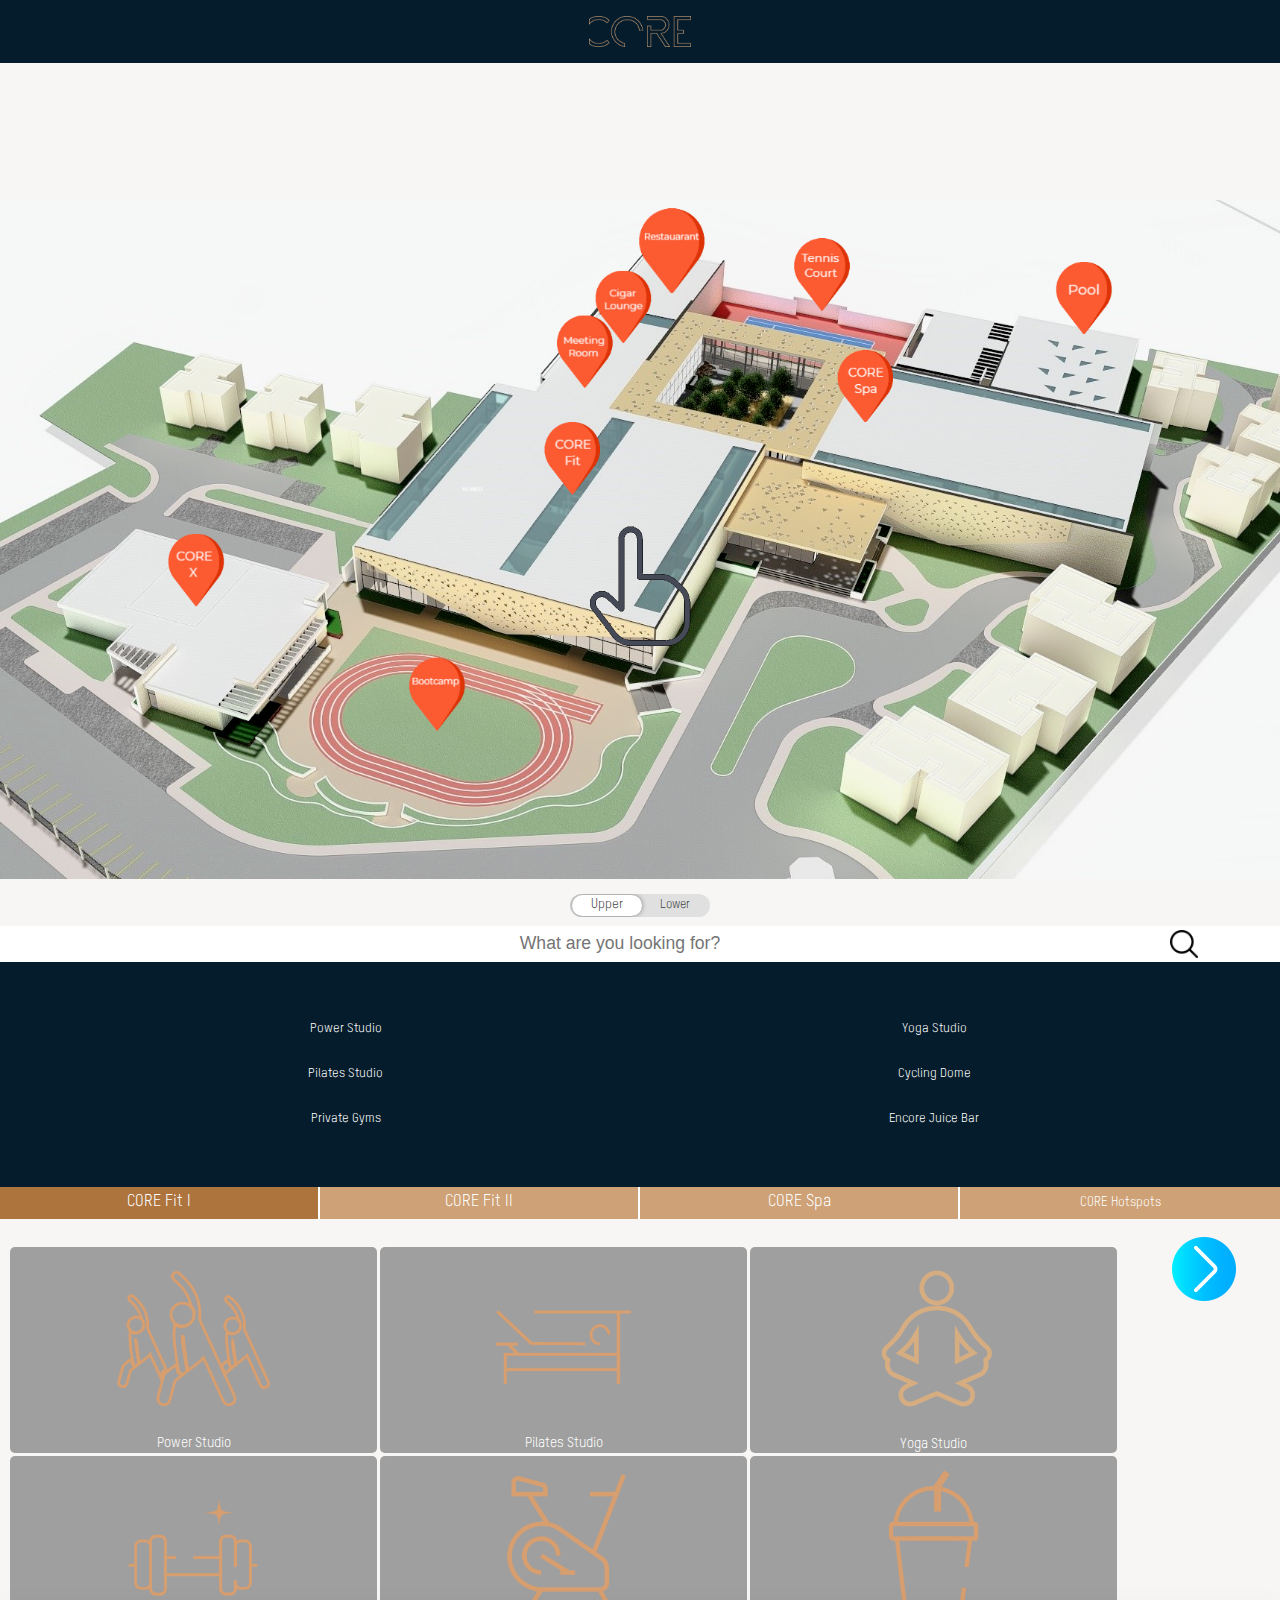
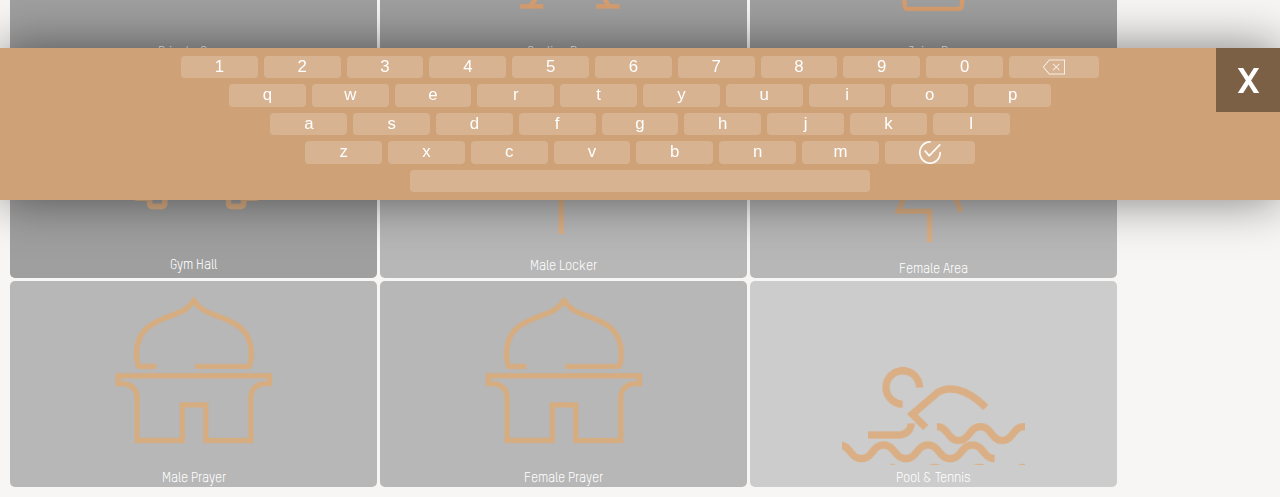
==== commit d07f91c0: "Implement some search functionality" ====
--- a/src/index.html
+++ b/src/index.html
@@ -128,15 +128,15 @@
 
     <container class="main-container" id="list-container">
 
+        <div class="search">
+            <input oninput="searchPois()" id="search-bar" type="text" class="searchTerm use-keyboard-input"
+                   placeholder="What are you looking for?">
+            <button type="submit" class="searchButton">
+                <img src="media/magnifiying-glass.png" alt="">
+            </button>
+        </div>
+
         <div id="search-list" class="animate__animated">
-
-            <div class="search">
-                <input oninput="searchPois()" id="search-bar" type="text" class="searchTerm use-keyboard-input"
-                       placeholder="What are you looking for?">
-                <button type="submit" class="searchButton">
-                    <img src="media/magnifiying-glass.png" alt="">
-                </button>
-            </div>
 
             <div class="text-list-container animate__animated">
 
@@ -201,6 +201,11 @@
 
         </div>
 
+        <div id="search-results" class="animate__animated" style="display: none; text-align: center">
+            <h3> Search results </h3>
+        </div>
+
+
     </container>
 
 </section>
@@ -336,7 +341,7 @@
 <script src="scripts/app.js"></script>
 <script src="scripts/tooltips.js"></script>
 <script src="keyboard/keyboard.js"></script>
-<script src="scripts/video.js"> </script>
+<script src="scripts/video.js"></script>
 <script src="scripts/refreshbtn.js"></script>
 <script src="scripts/list-toolbar.js"></script>
 
--- a/src/index.css
+++ b/src/index.css
@@ -1,72 +1,78 @@
 @font-face {
-  font-family: TSTAR;
-  src: url("font/TSTAR-PRO-Regular.otf") format("opentype");
+    font-family: TSTAR;
+    src: url("font/TSTAR-PRO-Regular.otf") format("opentype");
 }
 
 @font-face {
-  font-family: TSTAR;
-  font-weight: bold;
-  src: url("font/TSTAR-PRO-Bold.otf") format("opentype");
-}
-html, body{
-  height: 100%;
-  width: 100%;
-  margin: 0;
-  font-family: 'TSTAR', sans-serif;
+    font-family: TSTAR;
+    font-weight: bold;
+    src: url("font/TSTAR-PRO-Bold.otf") format("opentype");
+}
+
+html, body {
+    height: 100%;
+    width: 100%;
+    margin: 0;
+    font-family: 'TSTAR', sans-serif;
 }
 
 *,
 *::before,
 *::after {
-  -webkit-box-sizing: border-box;
-  box-sizing: border-box;
-  margin: 0;
-}
-
-img{
-  max-width: 100%;
-}
-
-ul{
-  list-style: none;
-}
-
-body{
-  background-color: #f7f6f5;
-}
+    -webkit-box-sizing: border-box;
+    box-sizing: border-box;
+    margin: 0;
+}
+
+img {
+    max-width: 100%;
+}
+
+ul {
+    list-style: none;
+}
+
+body {
+    background-color: #f7f6f5;
+}
+
 @media (min-aspect-ratio: 10/16) {
-  body{
-    height: auto;
+    body {
+        height: auto;
+        width: auto;
+        overflow: scroll;
+    }
+
+    #map-container {
+        flex-direction: column;
+        min-height: 60%;
+    }
+}
+
+/* If more (overflow), check the added margins */
+nav {
+    text-align: center;
+    width: 100%;
+    height: 7vh;
+    flex-direction: column;
+    background: #051c2c;
+    padding: 1em;
+}
+
+nav img {
+    height: 100%;
     width: auto;
-    overflow: scroll;
-  }
-  #map-container{
-    flex-direction: column;
-    min-height: 60%;
-  }
-}
-
-/* If more (overflow), check the added margins */
-nav{
-  text-align: center;
-  width: 100%;
-  height: 7vh;
-  flex-direction: column;
-  background: #051c2c;
-  padding: 1em;
-}
-nav img{
-  height: 100%;
-  width: auto;
-  margin-bottom: 1vh;
-}
-#weather-report{
-  height: 50%;
-}
+    margin-bottom: 1vh;
+}
+
+#weather-report {
+    height: 50%;
+}
+
 .hide {
-  position: absolute !important;
-  top: -9999px !important;
-  left: -9999px !important;
+    position: absolute !important;
+    top: -9999px !important;
+    left: -9999px !important;
 }
 
 /*#main-map{*/
@@ -74,368 +80,420 @@
 /*  height: 72vh;*/
 /*}*/
 
-#touch-here{
-  position: absolute;
-  top: 50%;
-  left: 50%;
-  width: 25%;
-  transform: translateX(-50%) translateY(-40%);
-}
-#my-map{
-  height: 100%;
-  padding-top: 10%;
-  display: flex;
-  justify-content: center;
-  flex-direction: column;
-  align-items: center;
-}
-#my-map .wrapper{
-  max-height: 100%;
-}
-#my-map .wrapper img{
-  max-height: 100%;
-}
+#touch-here {
+    position: absolute;
+    top: 50%;
+    left: 50%;
+    width: 25%;
+    transform: translateX(-50%) translateY(-40%);
+}
+
+#my-map {
+    height: 100%;
+    padding-top: 10%;
+    display: flex;
+    justify-content: center;
+    flex-direction: column;
+    align-items: center;
+}
+
+#my-map .wrapper {
+    max-height: 100%;
+}
+
+#my-map .wrapper img {
+    max-height: 100%;
+}
+
 @media (min-aspect-ratio: 9/10) {
-  #my-map .wrapper {
-    height: 100%;
-  }
-}
-
-#bottom-menu{
-  background-color: #f7f6f5;
-  width: 100%;
+    #my-map .wrapper {
+        height: 100%;
+    }
+}
+
+#bottom-menu {
+    background-color: #f7f6f5;
+    width: 100%;
 }
 
 /* Middle section styles */
-.main-container{
-  display: block;
-}
+.main-container {
+    display: block;
+}
+
 /* Has 40% height with sibling(list container) at 60%*/
 #map-container {
-  display: flex;
-  align-items: center;
-  flex-direction: column;
-  justify-content: center;
-  padding-top: 1vh;
-  padding-bottom: 1vh;
-  width: 100vw;
-  min-height: 40vh;
+    display: flex;
+    align-items: center;
+    flex-direction: column;
+    justify-content: center;
+    padding-top: 1vh;
+    padding-bottom: 1vh;
+    width: 100vw;
+    min-height: 40vh;
 }
 
 /* Video player styles */
-.video-center{
-  height: 100%;
-  display: flex;
-  align-items: center;
-  justify-content: center;
-  text-align: center;
-  position: relative;
-  background-color: #f7f6f5;
-}
-#video-player{
-  height: 100%;
-  max-width: 100vw;
-  width: auto;
-}
-.video-center img{
-  z-index: 10;
-  position: absolute;
-  top: 2%;
-  right: 2%;
-  font-size: 4em
-}
+.video-center {
+    height: 100%;
+    display: flex;
+    align-items: center;
+    justify-content: center;
+    text-align: center;
+    position: relative;
+    background-color: #f7f6f5;
+}
+
+#video-player {
+    height: 100%;
+    max-width: 100vw;
+    width: auto;
+}
+
+.video-center img {
+    z-index: 10;
+    position: absolute;
+    top: 2%;
+    right: 2%;
+    font-size: 4em
+}
+
 @media (max-width: 800px) {
-  .video-center img{
-    width: 8vw;
-  }
-}
-#exit-video{
-  transition: opacity 3s;
-  cursor: pointer;
-  width: 5vw;
-}
-
-.keyboard-img{
-  width: 25%;
-}
-
+    .video-center img {
+        width: 8vw;
+    }
+}
+
+#exit-video {
+    transition: opacity 3s;
+    cursor: pointer;
+    width: 5vw;
+}
+
+.keyboard-img {
+    width: 25%;
+}
 
 
 /* Search bar styles */
 /* Destination list styles */
-#list-container{
-  background: #f7f6f5;
-  color: white;
-  transition: background-color 0.8s;
-}
-#search-list{
-  background-color: #051c2c;
-}
-.text-list-container{
-  padding: 2vh 4vw;
-  min-height: 25vh;
-  display: grid;
-  background-color: #051c2c;
-  color: white;
-}
-.list-column{
-  width: 100%;
-  display: flex;
-  align-items: center;
-}
-.poi-list{
-  width: 100%;
-  display: grid;
-  grid-template-columns: repeat(2, 1fr);
-}
-.poi-list{
-  font-size: 1.4vh;
-  padding-left: 0;
-}
-.poi-list li{
-  display: inline-flex;
-  justify-content: center;
-  align-items: center;
-  min-height: 3vh;
-  margin-top: 1vh;
-  margin-bottom: 1vh;
-}
-
-.list-column ul li:focus, .list-column ul li:active{
-  background-color: #0c456d !important;
-}
-
-.list-column:last-child ul li{
-  padding-right: 1vw  ;
-}
+#list-container {
+    background: #f7f6f5;
+    color: white;
+    transition: background-color 0.8s;
+}
+
+#search-list {
+    background-color: #051c2c;
+}
+
+.text-list-container {
+    padding: 2vh 4vw;
+    min-height: 25vh;
+    display: grid;
+    background-color: #051c2c;
+    color: white;
+}
+
+.list-column {
+    width: 100%;
+    display: flex;
+    align-items: center;
+}
+
+.poi-list {
+    width: 100%;
+    display: grid;
+    grid-template-columns: repeat(2, 1fr);
+}
+
+.poi-list {
+    font-size: 1.4vh;
+    padding-left: 0;
+}
+
+.poi-list li {
+    display: inline-flex;
+    justify-content: center;
+    align-items: center;
+    min-height: 3vh;
+    margin-top: 1vh;
+    margin-bottom: 1vh;
+}
+
+.list-column ul li:focus, .list-column ul li:active {
+    background-color: #0c456d !important;
+}
+
+.list-column:last-child ul li {
+    padding-right: 1vw;
+}
+
 /*.long-text{*/
 /*  font-size: 0.9em;*/
 /*}*/
 .search {
-  width: 100vw;
-  height: 12%;
-  position: relative;
-  display: flex;
-  justify-content: center;
-  align-items: center;
-  background: white;
-  border: none;
-}
-.search input{
-  width: 85%;
-  text-align: center;
-  border: none;
-  font-size: 1.1em;
-}
+    width: 100vw;
+    height: 12%;
+    position: relative;
+    display: flex;
+    justify-content: center;
+    align-items: center;
+    background: white;
+    border: none;
+}
+
+.search input {
+    width: 85%;
+    text-align: center;
+    border: none;
+    font-size: 1.1em;
+}
+
 .searchTerm {
-  padding: 5px;
-  height: 20px;
-  border-radius: 5px 0 0 5px;
-  outline: none;
-  color: #9DBFAF;
-}
-
-.searchTerm:focus{
-  color: #00B4CC;
+    padding: 5px;
+    height: 20px;
+    border-radius: 5px 0 0 5px;
+    outline: none;
+    color: #9DBFAF;
+}
+
+.searchTerm:focus {
+    color: #00B4CC;
 }
 
 .searchButton {
-  display: inline-flex;
-  align-items: center;
-  justify-content: center;
-  width: 40px;
-  height: 36px;
-  border: none;
-  background: none;
-  text-align: center;
-  color: #fff;
-  border-radius: 0 5px 5px 0;
-  cursor: pointer;
-  font-size: 20px;
-}
-.searchButton i{
-  color: black;
-}
-.search-result{
-/*  Search result is highlighted */
-  background-color: #167cc3;
-  transition: background-color 0.8s;
+    display: inline-flex;
+    align-items: center;
+    justify-content: center;
+    width: 40px;
+    height: 36px;
+    border: none;
+    background: none;
+    text-align: center;
+    color: #fff;
+    border-radius: 0 5px 5px 0;
+    cursor: pointer;
+    font-size: 20px;
+}
+
+.searchButton i {
+    color: black;
+}
+
+#search-results {
+    min-height: 10vh;
+    background-color: #051c2c;
+}
+
+.search-result {
+    /*  Search result is highlighted */
+    background-color: #167cc3;
+    transition: background-color 0.8s;
 }
 
 /* Interactive blocks/buildings in image */
-.landmark-block{
-  background: none;
-  position: absolute;
-  /*border: 3px solid black;*/
+.landmark-block {
+    background: none;
+    position: absolute;
+    /*border: 3px solid black;*/
 }
 
 /* Landmark 2 and its tooltip positioning */
-#medical-bldg{
-  width: 13%;
-  height: 29%;
-  top: 43%;
-  left: 59%;
-  transform: rotate(220deg);
+#medical-bldg {
+    width: 13%;
+    height: 29%;
+    top: 43%;
+    left: 59%;
+    transform: rotate(220deg);
 }
 
 /* Landmark 3 and its tooltip positioning */
-#community-block{
-  width: 13%;
-  height: 21%;
-  top: 30%;
-  left: 47%;
-  transform: rotate(220deg);
-}
-
-.poi-toolbar{
-  padding: 0  ;
-  background-color: #cea176;
-  width: 100%;
-  list-style: none;
-  display: grid;
-  grid-template-columns: repeat(4, 1fr);
-}
+#community-block {
+    width: 13%;
+    height: 21%;
+    top: 30%;
+    left: 47%;
+    transform: rotate(220deg);
+}
+
+.poi-toolbar {
+    padding: 0;
+    background-color: #cea176;
+    width: 100%;
+    list-style: none;
+    display: grid;
+    grid-template-columns: repeat(4, 1fr);
+}
+
 .poi-toolbar > li {
-  display: flex;
-  align-items: center;
-  justify-content: center;
-  border-right: 2px solid white;
-  min-height: 2em;
-  transition: background-color ease-in-out 0.35s;
-}
-.poi-toolbar > li:last-child{
-  border-right: none;
-  font-size: 0.8em;
-}
-.poi-toolbar > li.active{
-  background-color: #ad743e;
-}
-.poi-toolbar > li > p{
-  pointer-events: none;
+    display: flex;
+    align-items: center;
+    justify-content: center;
+    border-right: 2px solid white;
+    min-height: 2em;
+    transition: background-color ease-in-out 0.35s;
+}
+
+.poi-toolbar > li:last-child {
+    border-right: none;
+    font-size: 0.8em;
+}
+
+.poi-toolbar > li.active {
+    background-color: #ad743e;
+}
+
+.poi-toolbar > li > p {
+    pointer-events: none;
 }
 
 /* Bottom menu styling */
-#bottom-menu{
-  margin-top: 2vh;
-  animation-duration: 0.8s;
-}
-.destinations-slide{
-  height: calc(100% - 1.6vw);
-  width: 100%;
-  animation-duration: 0.8s;
-  display: flex;
-}
-.destinations-slide .controls{
-  display: inline-flex;
-  align-items: center;
-  justify-content: center;
-  width: 35%;
-  height: calc(100% + 1.6vw);
-}
-.destinations-grid{
-  display: grid;
-  grid-template-columns: repeat(3, 1fr);
-  grid-template-rows: repeat(2, 1fr);
-  grid-gap: 0.25vw;
-  margin: 0.8vw;
-  height: 100%;
-}
-.poi-icon{
-  display: flex;
-  color: white;
-  flex-direction: column;
-  align-items: center;
-  justify-content: center;
-  background: #9f9f9f;
-  border-radius: 5px;
-}
-.poi-icon p{
-  padding-top: 5px;
-  font-size: 0.85em;
-  text-align: center;
-}
-.poi-icon.light{
-  background: #b7b7b7;
-}.poi-icon.lighter{
-  background: #cccccc;
-} .poi-icon.red{
-  background: linear-gradient(#ff9e92 0%, #ffe3df 100%);
-} .poi-icon.purp{
-  background: linear-gradient(#4446d5 0%, #9a9be8 100%);
-}
+#bottom-menu {
+    margin-top: 2vh;
+    animation-duration: 0.8s;
+}
+
+.destinations-slide {
+    height: calc(100% - 1.6vw);
+    width: 100%;
+    animation-duration: 0.8s;
+    display: flex;
+}
+
+.destinations-slide .controls {
+    display: inline-flex;
+    align-items: center;
+    justify-content: center;
+    width: 35%;
+    height: calc(100% + 1.6vw);
+}
+
+.destinations-grid {
+    display: grid;
+    grid-template-columns: repeat(3, 1fr);
+    grid-template-rows: repeat(2, 1fr);
+    grid-gap: 0.25vw;
+    margin: 0.8vw;
+    height: 100%;
+}
+
+.poi-icon {
+    display: flex;
+    color: white;
+    flex-direction: column;
+    align-items: center;
+    justify-content: center;
+    background: #9f9f9f;
+    border-radius: 5px;
+}
+
+.poi-icon p {
+    padding-top: 5px;
+    font-size: 0.85em;
+    text-align: center;
+}
+
+.poi-icon.light {
+    background: #b7b7b7;
+}
+
+.poi-icon.lighter {
+    background: #cccccc;
+}
+
+.poi-icon.red {
+    background: linear-gradient(#ff9e92 0%, #ffe3df 100%);
+}
+
+.poi-icon.purp {
+    background: linear-gradient(#4446d5 0%, #9a9be8 100%);
+}
+
 /*.poi-icon.*/
-.poi-image{
-  width: 50%;
-}
-.toolbar-icon{
-  width: 90px;
-}
-.transform-wrapper{
-  width: 5vw;
-  height: 5vw;
-  border-radius: 50%;
-  background: #31CDDD;
-  transition: border-radius 1s, height 1s, width 1s, background-color 1.5s;"
-}
-#info-text, #info-text2{
-  display: none;
-  flex-direction: column;
-  justify-content: center;
-  height: 100%;
-}
-.inline-group{
-  display: inline-flex;
-  padding: 1vh 0;
-} .inline-group span{
-  padding-left: 1px;
-  }
-.color-block{
-  height: 1.5vw;
-  width: 1.5vw;
-  background-color: #cea176;
-}
-
-#language-list{
-  display: flex;
-  align-items: center;
-  justify-content: center;
-  flex-direction: column;
-  margin: 0 auto;
-  height: 75%;
-}
-.language{
-  position: relative;
-  background: lightgrey;
-  height: 40%;
-  padding: 0.2vh 2vw;
-  border-radius: 5px;
-  display: flex;
-  align-items: center;
-  width: 70vw;
-  font-size: 2em;
-  text-align: center;
-}
-.selected{
-  box-shadow: 0 0 5px rgba(81, 203, 238, 1);
-  padding: 3px 0px 3px 3px;
-  margin: 5px 1px 3px 0px;
-  border: 1px solid #0E9700;
-}
+.poi-image {
+    width: 50%;
+}
+
+.toolbar-icon {
+    width: 90px;
+}
+
+.transform-wrapper {
+    width: 5vw;
+    height: 5vw;
+    border-radius: 50%;
+    background: #31CDDD;
+    transition: border-radius 1s, height 1s, width 1s, background-color 1.5s;
+"
+}
+
+#info-text, #info-text2 {
+    display: none;
+    flex-direction: column;
+    justify-content: center;
+    height: 100%;
+}
+
+.inline-group {
+    display: inline-flex;
+    padding: 1vh 0;
+}
+
+.inline-group span {
+    padding-left: 1px;
+}
+
+.color-block {
+    height: 1.5vw;
+    width: 1.5vw;
+    background-color: #cea176;
+}
+
+#language-list {
+    display: flex;
+    align-items: center;
+    justify-content: center;
+    flex-direction: column;
+    margin: 0 auto;
+    height: 75%;
+}
+
+.language {
+    position: relative;
+    background: lightgrey;
+    height: 40%;
+    padding: 0.2vh 2vw;
+    border-radius: 5px;
+    display: flex;
+    align-items: center;
+    width: 70vw;
+    font-size: 2em;
+    text-align: center;
+}
+
+.selected {
+    box-shadow: 0 0 5px rgba(81, 203, 238, 1);
+    padding: 3px 0px 3px 3px;
+    margin: 5px 1px 3px 0px;
+    border: 1px solid #0E9700;
+}
+
 .check {
-  -webkit-appearance: none; /*hides the default checkbox*/
-  height: 50px;
-  width: 50px;
-  position: absolute;
-  top: 50%;
-  transform: translateY(-50%);
-  right: 20px;;
-  transition: 0.10s;
-  background-color: #0E9700;
-  text-align: center;
-  font-weight: 600;
-  color: white;
-  border-radius: 3px;
-  outline: none;
-}
-
-
+    -webkit-appearance: none; /*hides the default checkbox*/
+    height: 50px;
+    width: 50px;
+    position: absolute;
+    top: 50%;
+    transform: translateY(-50%);
+    right: 20px;;
+    transition: 0.10s;
+    background-color: #0E9700;
+    text-align: center;
+    font-weight: 600;
+    color: white;
+    border-radius: 3px;
+    outline: none;
+}
+
+
